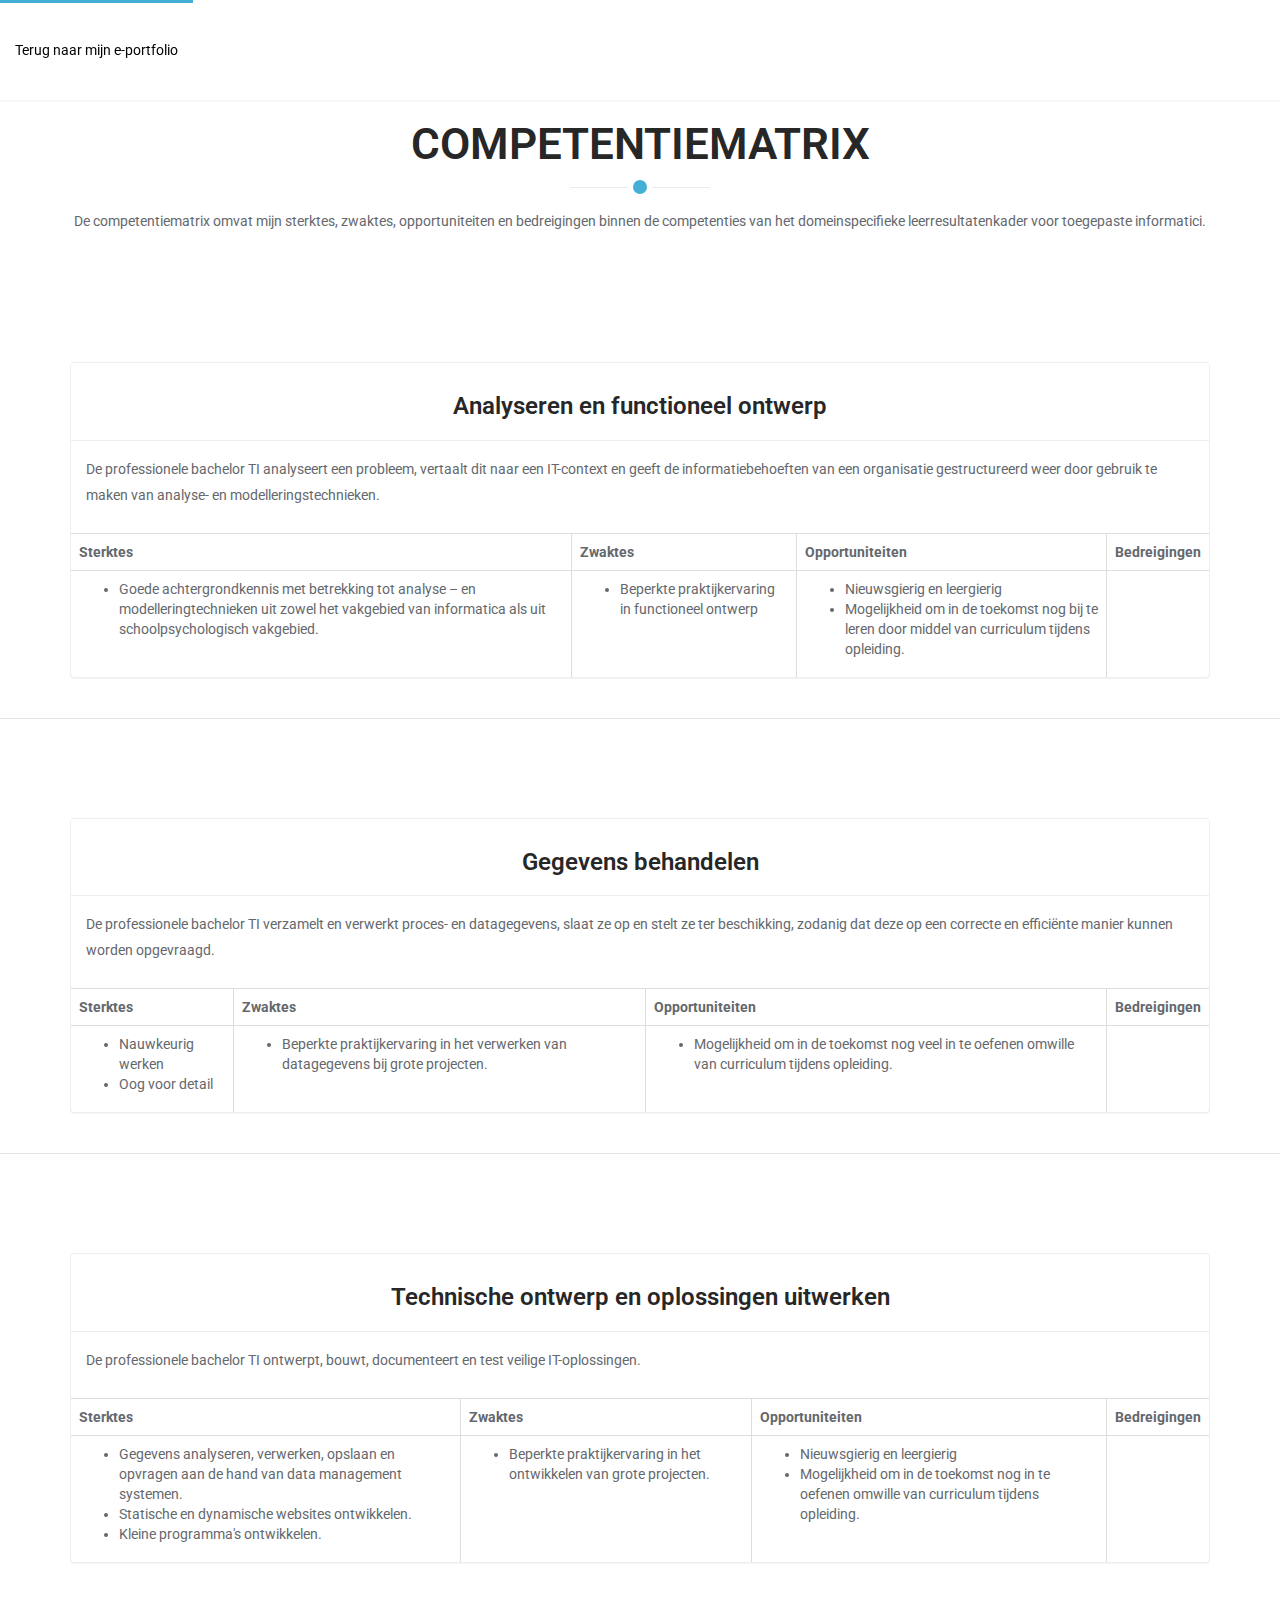
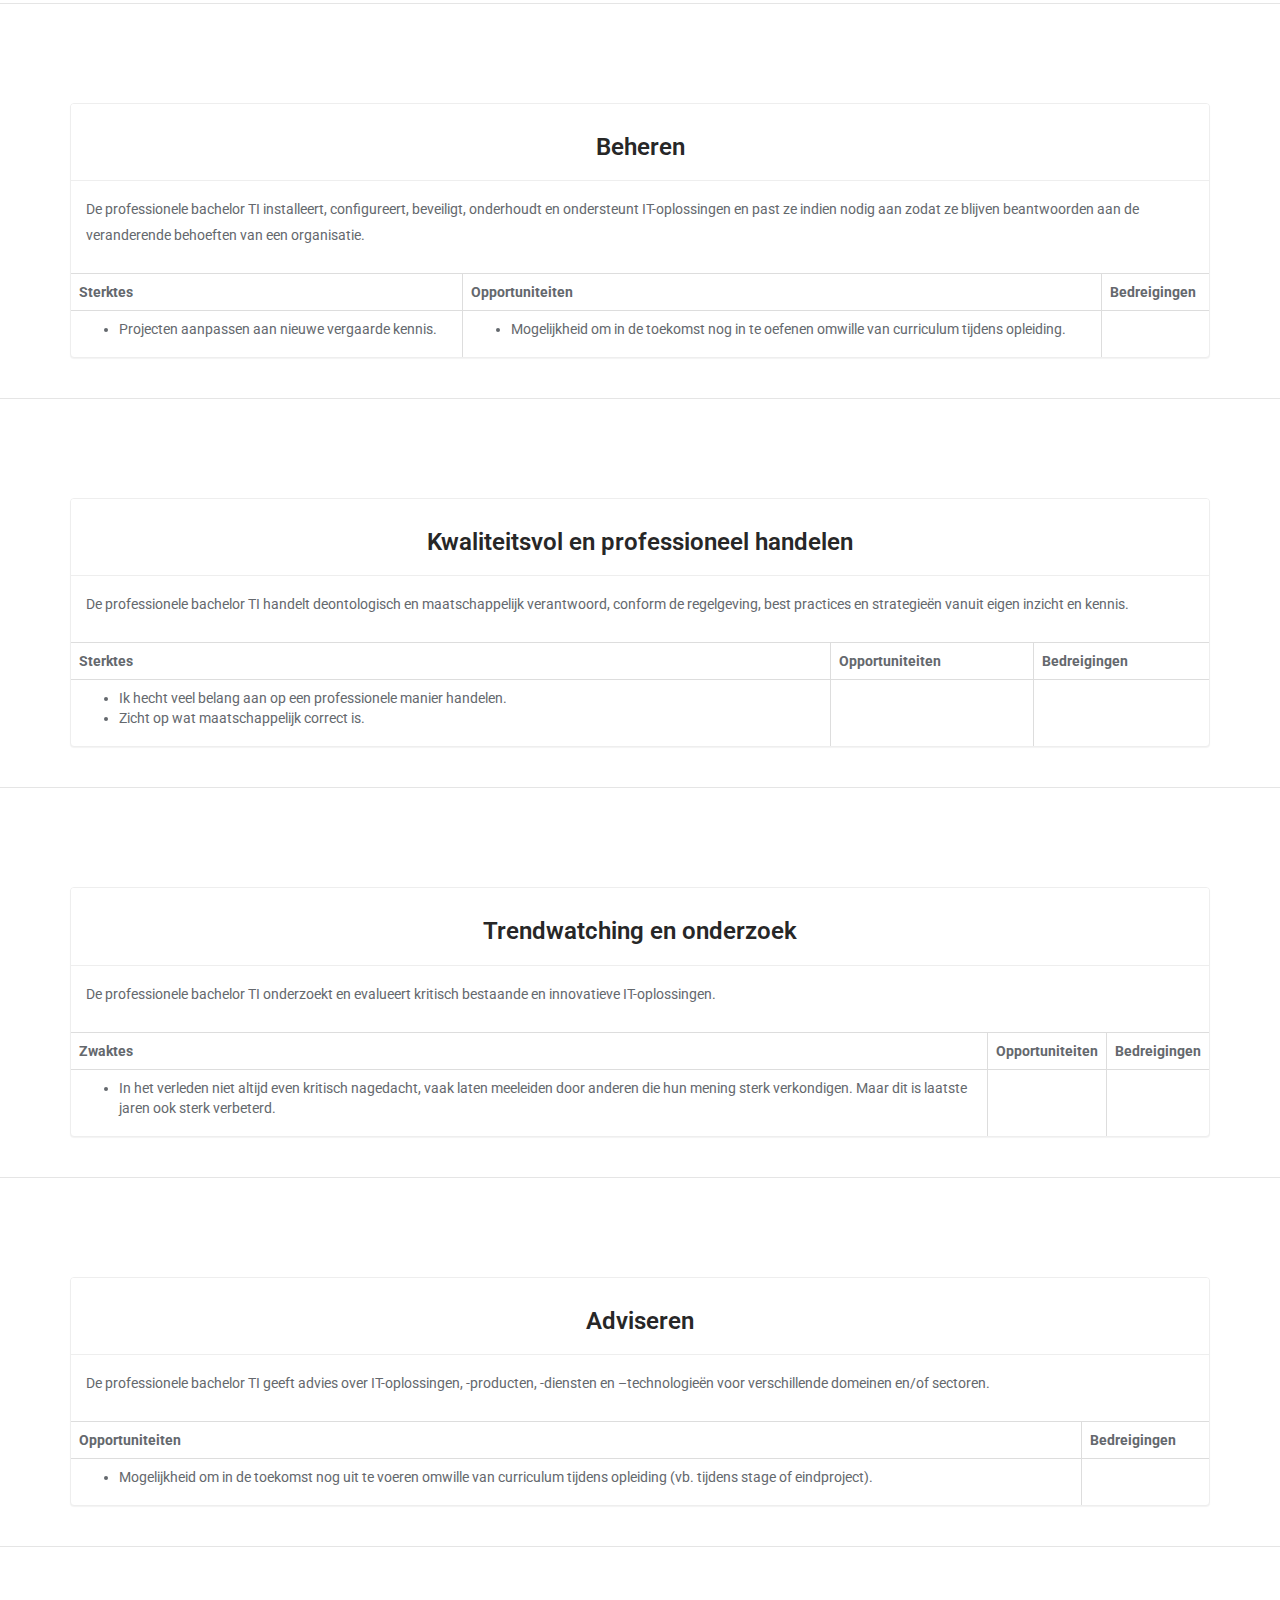
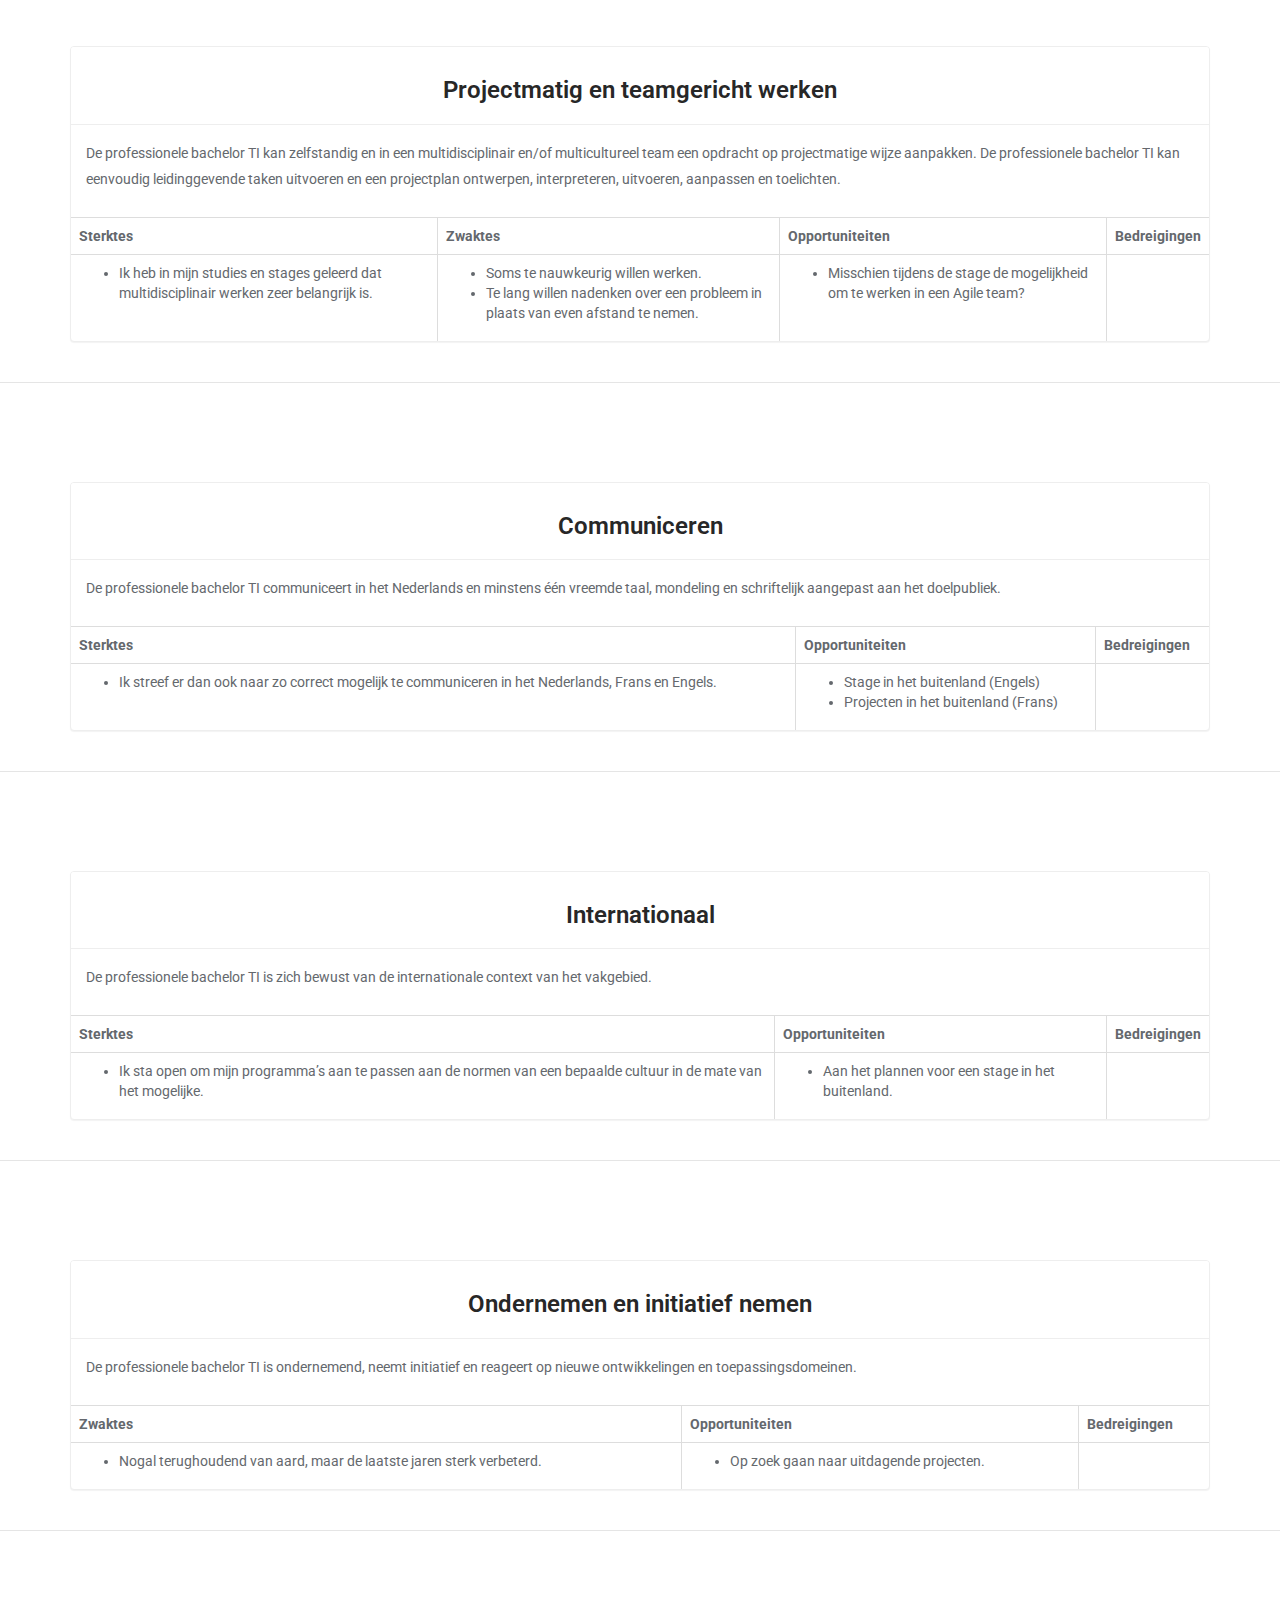
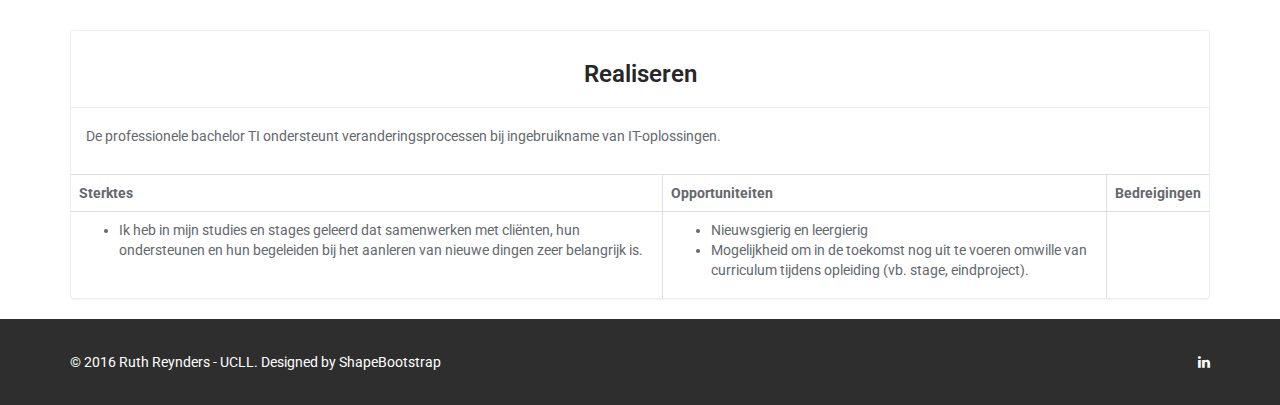
==== competentiematrix.html @ e5ae6322 "competentiematrix" ====
<!DOCTYPE html>
<html lang="en">

<head>
    <meta charset="utf-8">
    <meta name="viewport" content="width=device-width, initial-scale=1.0">
    <meta name="description" content="">
    <meta name="author" content="">
    <title>Responsive Onepage HTML Template | Multi</title>
    <!-- core CSS -->
    <link href="css/bootstrap.min.css" rel="stylesheet">
    <link href="css/font-awesome.min.css" rel="stylesheet">
    <link href="css/animate.min.css" rel="stylesheet">
    <link href="css/owl.carousel.css" rel="stylesheet">
    <link href="css/owl.transitions.css" rel="stylesheet">
    <link href="css/prettyPhoto.css" rel="stylesheet">
    <link href="css/main.css" rel="stylesheet">
    <link href="css/responsive.css" rel="stylesheet">
    <!--[if lt IE 9]>
    <script src="js/html5shiv.js"></script>
    <script src="js/respond.min.js"></script>
    <![endif]-->
</head>
<!--/head-->

<body id="home" class="homepage">

    <header id="header">
        <nav id="main-menu" class="navbar navbar-default navbar-fixed-top" role="banner">

            <div class="collapse navbar-collapse navbar-left">
                <ul class="nav navbar-nav">
                    <li class="scroll active" id="terugLi"><a href="index.html" id="terug">Terug naar mijn e-portfolio</a></li>
                </ul>
            </div>
            <!--/.container-->
        </nav>
        <!--/nav-->
    </header>
    <!--/header-->

    <div class="section-header">
        <h2 class="section-title text-center wow fadeInDown">Competentiematrix</h2>
        <p class="text-center wow fadeInDown">De competentiematrix omvat mijn sterktes, zwaktes, opportuniteiten en bedreigingen binnen de competenties van het domeinspecifieke leerresultatenkader voor toegepaste informatici. </p>
    </div>

    <section id="analyseren">
        <br>
        <br>
        <br>
        <div class="container">

            <div class="panel panel-default">
                <!-- Default panel contents -->
                <div class="panel-heading">
                    <h3 class="text-center">Analyseren en functioneel ontwerp</h3></div>
                <div class="panel-body">
                    <p>De professionele bachelor TI analyseert een probleem, vertaalt dit naar een IT-context en geeft de informatiebehoeften van een organisatie gestructureerd weer door gebruik te maken van analyse- en modelleringstechnieken. </p>
                </div>

                <!-- Table -->
                <table class="table table-bordered">
                    <thead>
                        <tr>
                            <th>Sterktes</th>
                            <th>Zwaktes</th>
                            <th>Opportuniteiten</th>
                            <th>Bedreigingen</th>
                        </tr>
                    </thead>
                    <tbody>
                        <tr>
                            <td>
                                <ul>
                                    <li>Goede achtergrondkennis met betrekking tot analyse – en modelleringtechnieken uit zowel het vakgebied van informatica als uit schoolpsychologisch vakgebied.</li>
                                </ul>
                            </td>
                            <td>
                                <ul>
                                    <li>Beperkte praktijkervaring in functioneel ontwerp</li>
                                </ul>
                            </td>
                            <td>
                                <ul>
                                    <li>Nieuwsgierig en leergierig</li>
                                    <li>Mogelijkheid om in de toekomst nog bij te leren door middel van curriculum tijdens opleiding.</li>
                                </ul>
                            </td>
                            <td></td>
                        </tr>
                    </tbody>
                </table>
            </div>
        </div>

    </section>

    <hr>

    <section id="gegevens">
        <br>
        <br>
        <br>
        <div class="container">

            <div class="panel panel-default">
                <!-- Default panel contents -->
                <div class="panel-heading">
                    <h3 class="text-center">Gegevens behandelen</h3></div>
                <div class="panel-body">
                    <p>De professionele bachelor TI verzamelt en verwerkt proces- en datagegevens, slaat ze op en stelt ze ter beschikking, zodanig dat deze op een correcte en efficiënte manier kunnen worden opgevraagd.</p>
                </div>

                <!-- Table -->
                <table class="table table-bordered">
                    <thead>
                        <tr>
                            <th>Sterktes</th>
                            <th>Zwaktes</th>
                            <th>Opportuniteiten</th>
                            <th>Bedreigingen</th>
                        </tr>
                    </thead>
                    <tbody>
                        <tr>
                            <td>
                                <ul>
                                    <li>Nauwkeurig werken</li>
                                    <li>Oog voor detail</li>
                                </ul>
                            </td>
                            <td>
                                <ul>
                                    <li>Beperkte praktijkervaring in het verwerken van datagegevens bij grote projecten.</li>
                                </ul>
                            </td>
                            <td>
                                <ul>
                                    <li>Mogelijkheid om in de toekomst nog veel in te oefenen omwille van curriculum tijdens opleiding.</li>
                                </ul>
                            </td>
                            <td></td>
                        </tr>
                    </tbody>
                </table>
            </div>
        </div>

    </section>

    <hr>

    <section id="technisch">
        <br>
        <br>
        <br>
        <div class="container">

            <div class="panel panel-default">
                <!-- Default panel contents -->
                <div class="panel-heading">
                    <h3 class="text-center">Technische ontwerp en oplossingen uitwerken</h3></div>
                <div class="panel-body">
                    <p>De professionele bachelor TI ontwerpt, bouwt, documenteert en test veilige IT-oplossingen. </p>
                </div>

                <!-- Table -->
                <table class="table table-bordered">
                    <thead>
                        <tr>
                            <th>Sterktes</th>
                            <th>Zwaktes</th>
                            <th>Opportuniteiten</th>
                            <th>Bedreigingen</th>
                        </tr>
                    </thead>
                    <tbody>
                        <tr>
                            <td>
                                <ul>
                                    <li>Gegevens analyseren, verwerken, opslaan en opvragen aan de hand van data management systemen.</li>
                                    <li>Statische en dynamische websites ontwikkelen.</li>
                                    <li>Kleine programma's ontwikkelen.</li>
                                </ul>
                            </td>
                            <td>
                                <ul>
                                    <li>Beperkte praktijkervaring in het ontwikkelen van grote projecten.</li>
                                </ul>
                            </td>
                            <td>
                                <ul>
                                    <li>Nieuwsgierig en leergierig</li>
                                    <li>Mogelijkheid om in de toekomst nog in te oefenen omwille van curriculum tijdens opleiding.</li>
                                </ul>
                            </td>
                            <td></td>
                        </tr>
                    </tbody>
                </table>
            </div>
        </div>

    </section>

    <hr>

    <section id="beheren">
        <br>
        <br>
        <br>
        <div class="container">

            <div class="panel panel-default">
                <!-- Default panel contents -->
                <div class="panel-heading">
                    <h3 class="text-center">Beheren</h3></div>
                <div class="panel-body">
                    <p>De professionele bachelor TI installeert, configureert, beveiligt, onderhoudt en ondersteunt IT-oplossingen en past ze indien nodig aan zodat ze blijven beantwoorden aan de veranderende behoeften van een organisatie. </p>
                </div>

                <!-- Table -->
                <table class="table table-bordered">
                    <thead>
                        <tr>
                            <th>Sterktes</th>
                            <th>Opportuniteiten</th>
                            <th>Bedreigingen</th>
                        </tr>
                    </thead>
                    <tbody>
                        <tr>
                            <td>
                                <ul>
                                    <li>Projecten aanpassen aan nieuwe vergaarde kennis.</li>
                                </ul>
                            </td>
                            <td>
                                <ul>
                                    <li>Mogelijkheid om in de toekomst nog in te oefenen omwille van curriculum tijdens opleiding.</li>
                                </ul>
                            </td>
                            <td></td>
                        </tr>
                    </tbody>
                </table>
            </div>
        </div>

    </section>

    <hr>

    <section id="kwaliteitsvol">
        <br>
        <br>
        <br>
        <div class="container">

            <div class="panel panel-default">
                <!-- Default panel contents -->
                <div class="panel-heading">
                    <h3 class="text-center">Kwaliteitsvol en professioneel handelen</h3></div>
                <div class="panel-body">
                    <p>De professionele bachelor TI handelt deontologisch en maatschappelijk verantwoord, conform de regelgeving, best practices en strategieën vanuit eigen inzicht en kennis.</p>
                </div>

                <!-- Table -->
                <table class="table table-bordered">
                    <thead>
                        <tr>
                            <th>Sterktes</th>
                            <th>Opportuniteiten</th>
                            <th>Bedreigingen</th>
                        </tr>
                    </thead>
                    <tbody>
                        <tr>
                            <td>
                                <ul>
                                    <li>Ik hecht veel belang aan op een professionele manier handelen.</li>
                                    <li>Zicht op wat maatschappelijk correct is.</li>
                                </ul>
                            </td>
                            <td></td>
                            <td></td>
                        </tr>
                    </tbody>
                </table>
            </div>
        </div>

    </section>

    <hr>

    <section id="trendwatching">
        <br>
        <br>
        <br>
        <div class="container">

            <div class="panel panel-default">
                <!-- Default panel contents -->
                <div class="panel-heading">
                    <h3 class="text-center">Trendwatching en onderzoek</h3></div>
                <div class="panel-body">
                    <p>De professionele bachelor TI onderzoekt en evalueert kritisch bestaande en innovatieve IT-oplossingen. </p>
                </div>

                <!-- Table -->
                <table class="table table-bordered">
                    <thead>
                        <tr>
                            <th>Zwaktes</th>
                            <th>Opportuniteiten</th>
                            <th>Bedreigingen</th>
                        </tr>
                    </thead>
                    <tbody>
                        <tr>
                            <td>
                                <ul>
                                    <li>In het verleden niet altijd even kritisch nagedacht, vaak laten meeleiden door anderen die hun mening sterk verkondigen. Maar dit is laatste jaren ook sterk verbeterd.</li>
                                </ul>
                            </td>
                            <td></td>
                            <td></td>
                        </tr>
                    </tbody>
                </table>
            </div>
        </div>

    </section>

    <hr>

    <section id="adviseren">
        <br>
        <br>
        <br>
        <div class="container">

            <div class="panel panel-default">
                <!-- Default panel contents -->
                <div class="panel-heading">
                    <h3 class="text-center">Adviseren</h3></div>
                <div class="panel-body">
                    <p>De professionele bachelor TI geeft advies over IT-oplossingen, -producten, -diensten en –technologieën voor verschillende domeinen en/of sectoren. </p>
                </div>

                <!-- Table -->
                <table class="table table-bordered">
                    <thead>
                        <tr>
                            <th>Opportuniteiten</th>
                            <th>Bedreigingen</th>
                        </tr>
                    </thead>
                    <tbody>
                        <tr>
                            <td>
                                <ul>
                                    <li>Mogelijkheid om in de toekomst nog uit te voeren omwille van curriculum tijdens opleiding (vb. tijdens stage of eindproject).</li>
                                </ul>
                            </td>
                            <td></td>
                        </tr>
                    </tbody>
                </table>
            </div>
        </div>

    </section>

    <hr>

    <section id="projectmatig">
        <br>
        <br>
        <br>
        <div class="container">

            <div class="panel panel-default">
                <!-- Default panel contents -->
                <div class="panel-heading">
                    <h3 class="text-center">Projectmatig en teamgericht werken</h3></div>
                <div class="panel-body">
                    <p>De professionele bachelor TI kan zelfstandig en in een multidisciplinair en/of multicultureel team een opdracht op projectmatige wijze aanpakken. De professionele bachelor TI kan eenvoudig leidinggevende taken uitvoeren en een projectplan ontwerpen, interpreteren, uitvoeren, aanpassen en toelichten. </p>
                </div>

                <!-- Table -->
                <table class="table table-bordered">
                    <thead>
                        <tr>
                            <th>Sterktes</th>
                            <th>Zwaktes</th>
                            <th>Opportuniteiten</th>
                            <th>Bedreigingen</th>
                        </tr>
                    </thead>
                    <tbody>
                        <tr>
                            <td>
                                <ul>
                                    <li>Ik heb in mijn studies en stages geleerd dat multidisciplinair werken zeer belangrijk is.</li>
                                </ul>
                            </td>
                            <td>
                                <ul>
                                    <li>Soms te nauwkeurig willen werken.</li>
                                    <li>Te lang willen nadenken over een probleem in plaats van even afstand te nemen.</li>
                                </ul>
                            </td>
                            <td>
                                <ul>
                                    <li>Misschien tijdens de stage de mogelijkheid om te werken in een Agile team?</li>
                                </ul>
                            </td>
                            <td></td>
                        </tr>
                    </tbody>
                </table>
            </div>
        </div>

    </section>

    <hr>

    <section id="communiceren">
        <br>
        <br>
        <br>
        <div class="container">

            <div class="panel panel-default">
                <!-- Default panel contents -->
                <div class="panel-heading">
                    <h3 class="text-center">Communiceren</h3></div>
                <div class="panel-body">
                    <p>De professionele bachelor TI communiceert in het Nederlands en minstens één vreemde taal, mondeling en schriftelijk aangepast aan het doelpubliek.</p>
                </div>

                <!-- Table -->
                <table class="table table-bordered">
                    <thead>
                        <tr>
                            <th>Sterktes</th>
                            <th>Opportuniteiten</th>
                            <th>Bedreigingen</th>
                        </tr>
                    </thead>
                    <tbody>
                        <tr>
                            <td>
                                <ul>
                                    <li>Ik streef er dan ook naar zo correct mogelijk te communiceren in het Nederlands, Frans en Engels.</li>
                                </ul>
                            </td>
                            <td>
                                <ul>
                                    <li>Stage in het buitenland (Engels)</li>
                                    <li>Projecten in het buitenland (Frans)</li>
                                </ul>
                            </td>
                            <td></td>
                        </tr>
                    </tbody>
                </table>
            </div>
        </div>

    </section>

    <hr>

    <section id="internationaal">
        <br>
        <br>
        <br>
        <div class="container">

            <div class="panel panel-default">
                <!-- Default panel contents -->
                <div class="panel-heading">
                    <h3 class="text-center">Internationaal</h3></div>
                <div class="panel-body">
                    <p>De professionele bachelor TI is zich bewust van de internationale context van het vakgebied. </p>
                </div>

                <!-- Table -->
                <table class="table table-bordered">
                    <thead>
                        <tr>
                            <th>Sterktes</th>
                            <th>Opportuniteiten</th>
                            <th>Bedreigingen</th>
                        </tr>
                    </thead>
                    <tbody>
                        <tr>
                            <td>
                                <ul>
                                    <li>Ik sta open om mijn programma’s aan te passen aan de normen van een bepaalde cultuur in de mate van het mogelijke.</li>
                                </ul>
                            </td>
                            <td>
                                <ul>
                                    <li>Aan het plannen voor een stage in het buitenland.</li>
                                </ul>
                            </td>
                            <td></td>
                        </tr>
                    </tbody>
                </table>
            </div>
        </div>

    </section>

    <hr>

    <section id="ondernemen">
        <br>
        <br>
        <br>
        <div class="container">

            <div class="panel panel-default">
                <!-- Default panel contents -->
                <div class="panel-heading">
                    <h3 class="text-center">Ondernemen en initiatief nemen</h3></div>
                <div class="panel-body">
                    <p>De professionele bachelor TI is ondernemend, neemt initiatief en reageert op nieuwe ontwikkelingen en toepassingsdomeinen. </p>
                </div>

                <!-- Table -->
                <table class="table table-bordered">
                    <thead>
                        <tr>
                            <th>Zwaktes</th>
                            <th>Opportuniteiten</th>
                            <th>Bedreigingen</th>
                        </tr>
                    </thead>
                    <tbody>
                        <tr>
                            <td>
                                <ul>
                                    <li>Nogal terughoudend van aard, maar de laatste jaren sterk verbeterd.</li>
                                </ul>
                            </td>
                            <td>
                                <ul>
                                    <li>Op zoek gaan naar uitdagende projecten.</li>
                                </ul>
                            </td>
                            <td></td>
                        </tr>
                    </tbody>
                </table>
            </div>
        </div>

    </section>

    <hr>

    <section id="realiseren">
        <br>
        <br>
        <br>
        <div class="container">

            <div class="panel panel-default">
                <!-- Default panel contents -->
                <div class="panel-heading">
                    <h3 class="text-center">Realiseren</h3></div>
                <div class="panel-body">
                    <p>De professionele bachelor TI ondersteunt veranderingsprocessen bij ingebruikname van IT-oplossingen. </p>
                </div>

                <!-- Table -->
                <table class="table table-bordered">
                    <thead>
                        <tr>
                            <th>Sterktes</th>
                            <th>Opportuniteiten</th>
                            <th>Bedreigingen</th>
                        </tr>
                    </thead>
                    <tbody>
                        <tr>
                            <td>
                                <ul>
                                    <li>Ik heb in mijn studies en stages geleerd dat samenwerken met cliënten, hun ondersteunen en hun begeleiden bij het aanleren van nieuwe dingen zeer belangrijk is.</li>
                                </ul>
                            </td>
                            <td>
                                <ul>
                                    <li>Nieuwsgierig en leergierig</li>
                                    <li>Mogelijkheid om in de toekomst nog uit te voeren omwille van curriculum tijdens opleiding (vb. stage, eindproject).</li>
                                </ul>
                            </td>
                            <td></td>
                        </tr>
                    </tbody>
                </table>
            </div>
        </div>

    </section>


    <footer id="footer">
        <div class="container">
            <div class="row">
                <div class="col-sm-6">
                    &copy; 2016 Ruth Reynders - UCLL. Designed by <a target="_blank" href="http://shapebootstrap.net/" title="Free Twitter Bootstrap WordPress Themes and HTML templates">ShapeBootstrap</a>
                </div>
                <div class="col-sm-6">
                    <ul class="social-icons">
                        <li><a href="https://be.linkedin.com/in/ruth-reynders-1a1789115"><i class="fa fa-linkedin"></i></a></li>
                    </ul>
                </div>
            </div>
        </div>
    </footer>
    <!--/#footer-->

    <script src="js/jquery.js"></script>
    <script src="js/bootstrap.min.js"></script>
    <script src="http://maps.google.com/maps/api/js?sensor=true"></script>
    <script src="js/owl.carousel.min.js"></script>
    <script src="js/mousescroll.js"></script>
    <script src="js/smoothscroll.js"></script>
    <script src="js/jquery.prettyPhoto.js"></script>
    <script src="js/jquery.isotope.min.js"></script>
    <script src="js/jquery.inview.min.js"></script>
    <script src="js/wow.min.js"></script>
    <script src="js/main.js"></script>
</body>

</html>
---- css/prettyPhoto.css ----
div.pp_default .pp_top,div.pp_default .pp_top .pp_middle,div.pp_default .pp_top .pp_left,div.pp_default .pp_top .pp_right,div.pp_default .pp_bottom,div.pp_default .pp_bottom .pp_left,div.pp_default .pp_bottom .pp_middle,div.pp_default .pp_bottom .pp_right{height:13px}
div.pp_default .pp_top .pp_left{background:url(../images/prettyPhoto/default/sprite.png) -78px -93px no-repeat}
div.pp_default .pp_top .pp_middle{background:url(../images/prettyPhoto/default/sprite_x.png) top left repeat-x}
div.pp_default .pp_top .pp_right{background:url(../images/prettyPhoto/default/sprite.png) -112px -93px no-repeat}
div.pp_default .pp_content .ppt{color:#f8f8f8}
div.pp_default .pp_content_container .pp_left{background:url(../images/prettyPhoto/default/sprite_y.png) -7px 0 repeat-y;padding-left:13px}
div.pp_default .pp_content_container .pp_right{background:url(../images/prettyPhoto/default/sprite_y.png) top right repeat-y;padding-right:13px}
div.pp_default .pp_next:hover{background:url(../images/prettyPhoto/default/sprite_next.png) center right no-repeat;cursor:pointer}
div.pp_default .pp_previous:hover{background:url(../images/prettyPhoto/default/sprite_prev.png) center left no-repeat;cursor:pointer}
div.pp_default .pp_expand{background:url(../images/prettyPhoto/default/sprite.png) 0 -29px no-repeat;cursor:pointer;width:28px;height:28px}
div.pp_default .pp_expand:hover{background:url(../images/prettyPhoto/default/sprite.png) 0 -56px no-repeat;cursor:pointer}
div.pp_default .pp_contract{background:url(../images/prettyPhoto/default/sprite.png) 0 -84px no-repeat;cursor:pointer;width:28px;height:28px}
div.pp_default .pp_contract:hover{background:url(../images/prettyPhoto/default/sprite.png) 0 -113px no-repeat;cursor:pointer}
div.pp_default .pp_close{width:30px;height:30px;background:url(../images/prettyPhoto/default/sprite.png) 2px 1px no-repeat;cursor:pointer}
div.pp_default .pp_gallery ul li a{background:url(../images/prettyPhoto/default/default_thumb.png) center center #f8f8f8;border:1px solid #aaa}
div.pp_default .pp_social{margin-top:7px}
div.pp_default .pp_gallery a.pp_arrow_previous,div.pp_default .pp_gallery a.pp_arrow_next{position:static;left:auto}
div.pp_default .pp_nav .pp_play,div.pp_default .pp_nav .pp_pause{background:url(../images/prettyPhoto/default/sprite.png) -51px 1px no-repeat;height:30px;width:30px}
div.pp_default .pp_nav .pp_pause{background-position:-51px -29px}
div.pp_default a.pp_arrow_previous,div.pp_default a.pp_arrow_next{background:url(../images/prettyPhoto/default/sprite.png) -31px -3px no-repeat;height:20px;width:20px;margin:4px 0 0}
div.pp_default a.pp_arrow_next{left:52px;background-position:-82px -3px}
div.pp_default .pp_content_container .pp_details{margin-top:5px}
div.pp_default .pp_nav{clear:none;height:30px;width:110px;position:relative}
div.pp_default .pp_nav .currentTextHolder{font-family:Georgia;font-style:italic;color:#999;font-size:11px;left:75px;line-height:25px;position:absolute;top:2px;margin:0;padding:0 0 0 10px}
div.pp_default .pp_close:hover,div.pp_default .pp_nav .pp_play:hover,div.pp_default .pp_nav .pp_pause:hover,div.pp_default .pp_arrow_next:hover,div.pp_default .pp_arrow_previous:hover{opacity:0.7}
div.pp_default .pp_description{font-size:11px;font-weight:700;line-height:14px;margin:5px 50px 5px 0}
div.pp_default .pp_bottom .pp_left{background:url(../images/prettyPhoto/default/sprite.png) -78px -127px no-repeat}
div.pp_default .pp_bottom .pp_middle{background:url(../images/prettyPhoto/default/sprite_x.png) bottom left repeat-x}
div.pp_default .pp_bottom .pp_right{background:url(../images/prettyPhoto/default/sprite.png) -112px -127px no-repeat}
div.pp_default .pp_loaderIcon{background:url(../images/prettyPhoto/default/loader.gif) center center no-repeat}
div.light_rounded .pp_top .pp_left{background:url(../images/prettyPhoto/light_rounded/sprite.png) -88px -53px no-repeat}
div.light_rounded .pp_top .pp_right{background:url(../images/prettyPhoto/light_rounded/sprite.png) -110px -53px no-repeat}
div.light_rounded .pp_next:hover{background:url(../images/prettyPhoto/light_rounded/btnNext.png) center right no-repeat;cursor:pointer}
div.light_rounded .pp_previous:hover{background:url(../images/prettyPhoto/light_rounded/btnPrevious.png) center left no-repeat;cursor:pointer}
div.light_rounded .pp_expand{background:url(../images/prettyPhoto/light_rounded/sprite.png) -31px -26px no-repeat;cursor:pointer}
div.light_rounded .pp_expand:hover{background:url(../images/prettyPhoto/light_rounded/sprite.png) -31px -47px no-repeat;cursor:pointer}
div.light_rounded .pp_contract{background:url(../images/prettyPhoto/light_rounded/sprite.png) 0 -26px no-repeat;cursor:pointer}
div.light_rounded .pp_contract:hover{background:url(../images/prettyPhoto/light_rounded/sprite.png) 0 -47px no-repeat;cursor:pointer}
div.light_rounded .pp_close{width:75px;height:22px;background:url(../images/prettyPhoto/light_rounded/sprite.png) -1px -1px no-repeat;cursor:pointer}
div.light_rounded .pp_nav .pp_play{background:url(../images/prettyPhoto/light_rounded/sprite.png) -1px -100px no-repeat;height:15px;width:14px}
div.light_rounded .pp_nav .pp_pause{background:url(../images/prettyPhoto/light_rounded/sprite.png) -24px -100px no-repeat;height:15px;width:14px}
div.light_rounded .pp_arrow_previous{background:url(../images/prettyPhoto/light_rounded/sprite.png) 0 -71px no-repeat}
div.light_rounded .pp_arrow_next{background:url(../images/prettyPhoto/light_rounded/sprite.png) -22px -71px no-repeat}
div.light_rounded .pp_bottom .pp_left{background:url(../images/prettyPhoto/light_rounded/sprite.png) -88px -80px no-repeat}
div.light_rounded .pp_bottom .pp_right{background:url(../images/prettyPhoto/light_rounded/sprite.png) -110px -80px no-repeat}
div.dark_rounded .pp_top .pp_left{background:url(../images/prettyPhoto/dark_rounded/sprite.png) -88px -53px no-repeat}
div.dark_rounded .pp_top .pp_right{background:url(../images/prettyPhoto/dark_rounded/sprite.png) -110px -53px no-repeat}
div.dark_rounded .pp_content_container .pp_left{background:url(../images/prettyPhoto/dark_rounded/contentPattern.png) top left repeat-y}
div.dark_rounded .pp_content_container .pp_right{background:url(../images/prettyPhoto/dark_rounded/contentPattern.png) top right repeat-y}
div.dark_rounded .pp_next:hover{background:url(../images/prettyPhoto/dark_rounded/btnNext.png) center right no-repeat;cursor:pointer}
div.dark_rounded .pp_previous:hover{background:url(../images/prettyPhoto/dark_rounded/btnPrevious.png) center left no-repeat;cursor:pointer}
div.dark_rounded .pp_expand{background:url(../images/prettyPhoto/dark_rounded/sprite.png) -31px -26px no-repeat;cursor:pointer}
div.dark_rounded .pp_expand:hover{background:url(../images/prettyPhoto/dark_rounded/sprite.png) -31px -47px no-repeat;cursor:pointer}
div.dark_rounded .pp_contract{background:url(../images/prettyPhoto/dark_rounded/sprite.png) 0 -26px no-repeat;cursor:pointer}
div.dark_rounded .pp_contract:hover{background:url(../images/prettyPhoto/dark_rounded/sprite.png) 0 -47px no-repeat;cursor:pointer}
div.dark_rounded .pp_close{width:75px;height:22px;background:url(../images/prettyPhoto/dark_rounded/sprite.png) -1px -1px no-repeat;cursor:pointer}
div.dark_rounded .pp_description{margin-right:85px;color:#fff}
div.dark_rounded .pp_nav .pp_play{background:url(../images/prettyPhoto/dark_rounded/sprite.png) -1px -100px no-repeat;height:15px;width:14px}
div.dark_rounded .pp_nav .pp_pause{background:url(../images/prettyPhoto/dark_rounded/sprite.png) -24px -100px no-repeat;height:15px;width:14px}
div.dark_rounded .pp_arrow_previous{background:url(../images/prettyPhoto/dark_rounded/sprite.png) 0 -71px no-repeat}
div.dark_rounded .pp_arrow_next{background:url(../images/prettyPhoto/dark_rounded/sprite.png) -22px -71px no-repeat}
div.dark_rounded .pp_bottom .pp_left{background:url(../images/prettyPhoto/dark_rounded/sprite.png) -88px -80px no-repeat}
div.dark_rounded .pp_bottom .pp_right{background:url(../images/prettyPhoto/dark_rounded/sprite.png) -110px -80px no-repeat}
div.dark_rounded .pp_loaderIcon{background:url(../images/prettyPhoto/dark_rounded/loader.gif) center center no-repeat}
div.dark_square .pp_left,div.dark_square .pp_middle,div.dark_square .pp_right,div.dark_square .pp_content{background:#000}
div.dark_square .pp_description{color:#fff;margin:0 85px 0 0}
div.dark_square .pp_loaderIcon{background:url(../images/prettyPhoto/dark_square/loader.gif) center center no-repeat}
div.dark_square .pp_expand{background:url(../images/prettyPhoto/dark_square/sprite.png) -31px -26px no-repeat;cursor:pointer}
div.dark_square .pp_expand:hover{background:url(../images/prettyPhoto/dark_square/sprite.png) -31px -47px no-repeat;cursor:pointer}
div.dark_square .pp_contract{background:url(../images/prettyPhoto/dark_square/sprite.png) 0 -26px no-repeat;cursor:pointer}
div.dark_square .pp_contract:hover{background:url(../images/prettyPhoto/dark_square/sprite.png) 0 -47px no-repeat;cursor:pointer}
div.dark_square .pp_close{width:75px;height:22px;background:url(../images/prettyPhoto/dark_square/sprite.png) -1px -1px no-repeat;cursor:pointer}
div.dark_square .pp_nav{clear:none}
div.dark_square .pp_nav .pp_play{background:url(../images/prettyPhoto/dark_square/sprite.png) -1px -100px no-repeat;height:15px;width:14px}
div.dark_square .pp_nav .pp_pause{background:url(../images/prettyPhoto/dark_square/sprite.png) -24px -100px no-repeat;height:15px;width:14px}
div.dark_square .pp_arrow_previous{background:url(../images/prettyPhoto/dark_square/sprite.png) 0 -71px no-repeat}
div.dark_square .pp_arrow_next{background:url(../images/prettyPhoto/dark_square/sprite.png) -22px -71px no-repeat}
div.dark_square .pp_next:hover{background:url(../images/prettyPhoto/dark_square/btnNext.png) center right no-repeat;cursor:pointer}
div.dark_square .pp_previous:hover{background:url(../images/prettyPhoto/dark_square/btnPrevious.png) center left no-repeat;cursor:pointer}
div.light_square .pp_expand{background:url(../images/prettyPhoto/light_square/sprite.png) -31px -26px no-repeat;cursor:pointer}
div.light_square .pp_expand:hover{background:url(../images/prettyPhoto/light_square/sprite.png) -31px -47px no-repeat;cursor:pointer}
div.light_square .pp_contract{background:url(../images/prettyPhoto/light_square/sprite.png) 0 -26px no-repeat;cursor:pointer}
div.light_square .pp_contract:hover{background:url(../images/prettyPhoto/light_square/sprite.png) 0 -47px no-repeat;cursor:pointer}
div.light_square .pp_close{width:75px;height:22px;background:url(../images/prettyPhoto/light_square/sprite.png) -1px -1px no-repeat;cursor:pointer}
div.light_square .pp_nav .pp_play{background:url(../images/prettyPhoto/light_square/sprite.png) -1px -100px no-repeat;height:15px;width:14px}
div.light_square .pp_nav .pp_pause{background:url(../images/prettyPhoto/light_square/sprite.png) -24px -100px no-repeat;height:15px;width:14px}
div.light_square .pp_arrow_previous{background:url(../images/prettyPhoto/light_square/sprite.png) 0 -71px no-repeat}
div.light_square .pp_arrow_next{background:url(../images/prettyPhoto/light_square/sprite.png) -22px -71px no-repeat}
div.light_square .pp_next:hover{background:url(../images/prettyPhoto/light_square/btnNext.png) center right no-repeat;cursor:pointer}
div.light_square .pp_previous:hover{background:url(../images/prettyPhoto/light_square/btnPrevious.png) center left no-repeat;cursor:pointer}
div.facebook .pp_top .pp_left{background:url(../images/prettyPhoto/facebook/sprite.png) -88px -53px no-repeat}
div.facebook .pp_top .pp_middle{background:url(../images/prettyPhoto/facebook/contentPatternTop.png) top left repeat-x}
div.facebook .pp_top .pp_right{background:url(../images/prettyPhoto/facebook/sprite.png) -110px -53px no-repeat}
div.facebook .pp_content_container .pp_left{background:url(../images/prettyPhoto/facebook/contentPatternLeft.png) top left repeat-y}
div.facebook .pp_content_container .pp_right{background:url(../images/prettyPhoto/facebook/contentPatternRight.png) top right repeat-y}
div.facebook .pp_expand{background:url(../images/prettyPhoto/facebook/sprite.png) -31px -26px no-repeat;cursor:pointer}
div.facebook .pp_expand:hover{background:url(../images/prettyPhoto/facebook/sprite.png) -31px -47px no-repeat;cursor:pointer}
div.facebook .pp_contract{background:url(../images/prettyPhoto/facebook/sprite.png) 0 -26px no-repeat;cursor:pointer}
div.facebook .pp_contract:hover{background:url(../images/prettyPhoto/facebook/sprite.png) 0 -47px no-repeat;cursor:pointer}
div.facebook .pp_close{width:22px;height:22px;background:url(../images/prettyPhoto/facebook/sprite.png) -1px -1px no-repeat;cursor:pointer}
div.facebook .pp_description{margin:0 37px 0 0}
div.facebook .pp_loaderIcon{background:url(../images/prettyPhoto/facebook/loader.gif) center center no-repeat}
div.facebook .pp_arrow_previous{background:url(../images/prettyPhoto/facebook/sprite.png) 0 -71px no-repeat;height:22px;margin-top:0;width:22px}
div.facebook .pp_arrow_previous.disabled{background-position:0 -96px;cursor:default}
div.facebook .pp_arrow_next{background:url(../images/prettyPhoto/facebook/sprite.png) -32px -71px no-repeat;height:22px;margin-top:0;width:22px}
div.facebook .pp_arrow_next.disabled{background-position:-32px -96px;cursor:default}
div.facebook .pp_nav{margin-top:0}
div.facebook .pp_nav p{font-size:15px;padding:0 3px 0 4px}
div.facebook .pp_nav .pp_play{background:url(../images/prettyPhoto/facebook/sprite.png) -1px -123px no-repeat;height:22px;width:22px}
div.facebook .pp_nav .pp_pause{background:url(../images/prettyPhoto/facebook/sprite.png) -32px -123px no-repeat;height:22px;width:22px}
div.facebook .pp_next:hover{background:url(../images/prettyPhoto/facebook/btnNext.png) center right no-repeat;cursor:pointer}
div.facebook .pp_previous:hover{background:url(../images/prettyPhoto/facebook/btnPrevious.png) center left no-repeat;cursor:pointer}
div.facebook .pp_bottom .pp_left{background:url(../images/prettyPhoto/facebook/sprite.png) -88px -80px no-repeat}
div.facebook .pp_bottom .pp_middle{background:url(../images/prettyPhoto/facebook/contentPatternBottom.png) top left repeat-x}
div.facebook .pp_bottom .pp_right{background:url(../images/prettyPhoto/facebook/sprite.png) -110px -80px no-repeat}
div.pp_pic_holder a:focus{outline:none}
div.pp_overlay{background:#000;display:none;left:0;position:absolute;top:0;width:100%;z-index:9500}
div.pp_pic_holder{display:none;position:absolute;width:100px;z-index:10000}
.pp_content{height:40px;min-width:40px}
* html .pp_content{width:40px}
.pp_content_container{position:relative;text-align:left;width:100%}
.pp_content_container .pp_left{padding-left:20px}
.pp_content_container .pp_right{padding-right:20px}
.pp_content_container .pp_details{float:left;margin:10px 0 2px}
.pp_description{display:none;margin:0}
.pp_social{float:left;margin:0}
.pp_social .facebook{float:left;margin-left:5px;width:55px;overflow:hidden}
.pp_social .twitter{float:left}
.pp_nav{clear:right;float:left;margin:3px 10px 0 0}
.pp_nav p{float:left;white-space:nowrap;margin:2px 4px}
.pp_nav .pp_play,.pp_nav .pp_pause{float:left;margin-right:4px;text-indent:-10000px}
a.pp_arrow_previous,a.pp_arrow_next{display:block;float:left;height:15px;margin-top:3px;overflow:hidden;text-indent:-10000px;width:14px}
.pp_hoverContainer{position:absolute;top:0;width:100%;z-index:2000}
.pp_gallery{display:none;left:50%;margin-top:-50px;position:absolute;z-index:10000}
.pp_gallery div{float:left;overflow:hidden;position:relative}
.pp_gallery ul{float:left;height:35px;position:relative;white-space:nowrap;margin:0 0 0 5px;padding:0}
.pp_gallery ul a{border:1px rgba(0,0,0,0.5) solid;display:block;float:left;height:33px;overflow:hidden}
.pp_gallery ul a img{border:0}
.pp_gallery li{display:block;float:left;margin:0 5px 0 0;padding:0}
.pp_gallery li.default a{background:url(../images/prettyPhoto/facebook/default_thumbnail.gif) 0 0 no-repeat;display:block;height:33px;width:50px}
.pp_gallery .pp_arrow_previous,.pp_gallery .pp_arrow_next{margin-top:7px!important}
a.pp_next{background:url(../images/prettyPhoto/light_rounded/btnNext.png) 10000px 10000px no-repeat;display:block;float:right;height:100%;text-indent:-10000px;width:49%}
a.pp_previous{background:url(../images/prettyPhoto/light_rounded/btnNext.png) 10000px 10000px no-repeat;display:block;float:left;height:100%;text-indent:-10000px;width:49%}
a.pp_expand,a.pp_contract{cursor:pointer;display:none;height:20px;position:absolute;right:30px;text-indent:-10000px;top:10px;width:20px;z-index:20000}
a.pp_close{position:absolute;right:0;top:0;display:block;line-height:22px;text-indent:-10000px}
.pp_loaderIcon{display:block;height:24px;left:50%;position:absolute;top:50%;width:24px;margin:-12px 0 0 -12px}
#pp_full_res{line-height:1!important}
#pp_full_res .pp_inline{text-align:left}
#pp_full_res .pp_inline p{margin:0 0 15px}
div.ppt{color:#fff;display:none;font-size:17px;z-index:9999;margin:0 0 5px 15px}
div.pp_default .pp_content,div.light_rounded .pp_content{background-color:#fff}
div.pp_default #pp_full_res .pp_inline,div.light_rounded .pp_content .ppt,div.light_rounded #pp_full_res .pp_inline,div.light_square .pp_content .ppt,div.light_square #pp_full_res .pp_inline,div.facebook .pp_content .ppt,div.facebook #pp_full_res .pp_inline{color:#000}
div.pp_default .pp_gallery ul li a:hover,div.pp_default .pp_gallery ul li.selected a,.pp_gallery ul a:hover,.pp_gallery li.selected a{border-color:#fff}
div.pp_default .pp_details,div.light_rounded .pp_details,div.dark_rounded .pp_details,div.dark_square .pp_details,div.light_square .pp_details,div.facebook .pp_details{position:relative}
div.light_rounded .pp_top .pp_middle,div.light_rounded .pp_content_container .pp_left,div.light_rounded .pp_content_container .pp_right,div.light_rounded .pp_bottom .pp_middle,div.light_square .pp_left,div.light_square .pp_middle,div.light_square .pp_right,div.light_square .pp_content,div.facebook .pp_content{background:#fff}
div.light_rounded .pp_description,div.light_square .pp_description{margin-right:85px}
div.light_rounded .pp_gallery a.pp_arrow_previous,div.light_rounded .pp_gallery a.pp_arrow_next,div.dark_rounded .pp_gallery a.pp_arrow_previous,div.dark_rounded .pp_gallery a.pp_arrow_next,div.dark_square .pp_gallery a.pp_arrow_previous,div.dark_square .pp_gallery a.pp_arrow_next,div.light_square .pp_gallery a.pp_arrow_previous,div.light_square .pp_gallery a.pp_arrow_next{margin-top:12px!important}
div.light_rounded .pp_arrow_previous.disabled,div.dark_rounded .pp_arrow_previous.disabled,div.dark_square .pp_arrow_previous.disabled,div.light_square .pp_arrow_previous.disabled{background-position:0 -87px;cursor:default}
div.light_rounded .pp_arrow_next.disabled,div.dark_rounded .pp_arrow_next.disabled,div.dark_square .pp_arrow_next.disabled,div.light_square .pp_arrow_next.disabled{background-position:-22px -87px;cursor:default}
div.light_rounded .pp_loaderIcon,div.light_square .pp_loaderIcon{background:url(../images/prettyPhoto/light_rounded/loader.gif) center center no-repeat}
div.dark_rounded .pp_top .pp_middle,div.dark_rounded .pp_content,div.dark_rounded .pp_bottom .pp_middle{background:url(../images/prettyPhoto/dark_rounded/contentPattern.png) top left repeat}
div.dark_rounded .currentTextHolder,div.dark_square .currentTextHolder{color:#c4c4c4}
div.dark_rounded #pp_full_res .pp_inline,div.dark_square #pp_full_res .pp_inline{color:#fff}
.pp_top,.pp_bottom{height:20px;position:relative}
* html .pp_top,* html .pp_bottom{padding:0 20px}
.pp_top .pp_left,.pp_bottom .pp_left{height:20px;left:0;position:absolute;width:20px}
.pp_top .pp_middle,.pp_bottom .pp_middle{height:20px;left:20px;position:absolute;right:20px}
* html .pp_top .pp_middle,* html .pp_bottom .pp_middle{left:0;position:static}
.pp_top .pp_right,.pp_bottom .pp_right{height:20px;left:auto;position:absolute;right:0;top:0;width:20px}
.pp_fade,.pp_gallery li.default a img{display:none}
---- css/main.css ----
@import url(http://fonts.googleapis.com/css?family=Roboto:400,300,100,700,100italic,300italic,400italic,700italic);

/*
Template Name: Multi
Version: 1.0
Author: ShapeBootstrap
Author URL: http://shapebootstrap.net
*/


/*************************
*******Typography******
**************************/

body {
    padding-top: 100px;
    background: #fff;
    font-family: 'Roboto', sans-serif;
    font-weight: 400;
    color: #64686d;
    line-height: 26px;
}

h1,
h2,
h3,
h4,
h5,
h6 {
    font-weight: 600;
    font-family: 'Roboto', sans-serif;
    color: #272727;
}

a {
    color: #45aed6;
    -webkit-transition: color 400ms, background-color 400ms;
    -moz-transition: color 400ms, background-color 400ms;
    -o-transition: color 400ms, background-color 400ms;
    transition: color 400ms, background-color 400ms;
}

a:hover,
a:focus {
    text-decoration: none;
    color: #2a95be;
}

hr {
    border-top: 1px solid #e5e5e5;
    border-bottom: 1px solid #fff;
}

.gradiant {
    background-image: -moz-linear-gradient(90deg, #2caab3 0%, #2c8cb3 100%);
    background-image: -webkit-linear-gradient(90deg, #2caab3 0%, #2c8cb3 100%);
    background-image: -ms-linear-gradient(90deg, #2caab3 0%, #2c8cb3 100%);
}

.gradiant-horizontal {
    background-image: -moz-linear-gradient(4deg, #2caab3 0%, #2c8cb3 100%);
    background-image: -webkit-linear-gradient(4deg, #2caab3 0%, #2c8cb3 100%);
    background-image: -ms-linear-gradient(4deg, #2caab3 0%, #2c8cb3 100%);
}

.section-header {
    margin-bottom: 50px;
    margin-top: 20px;
}

.section-header .section-title {
    font-size: 44px;
    color: #272727;
    text-transform: uppercase;
    position: relative;
    padding-bottom: 20px;
    margin: 0 0 20px;
}

.section-header .section-title:before {
    content: "";
    position: absolute;
    width: 140px;
    bottom: 0;
    left: 50%;
    margin-left: -70px;
    height: 1px;
    background: #ebebeb;
}

.section-header .section-title:after {
    content: "";
    position: absolute;
    width: 24px;
    height: 24px;
    bottom: -11px;
    left: 50%;
    margin-left: -12px;
    border: 5px solid #fff;
    border-radius: 20px;
    background: #45aed6;
}

.special-btn {
    color: #2caab3;
    background-color: white;
}

.btn.special-btn:hover,
.btn.special-btn:focus {
    background: #2caab3;
    color: white;
}

.btn {
    border-width: 0;
    border-bottom-width: 3px;
    border-radius: 3px;
}

.btn.btn-primary {
    background: #45aed6;
    border-color: #2a95be;
}

.btn.btn-primary:hover,
.btn.btn-primary:focus {
    background: #2a95be;
}

.column-title {
    margin-top: 0;
    padding-bottom: 15px;
    border-bottom: 1px solid #eee;
    margin-bottom: 15px;
    position: relative;
}

.column-title:after {
    content: " ";
    position: absolute;
    bottom: -1px;
    left: 0;
    width: 40%;
    border-bottom: 1px solid #45aed6;
}

ul.nostyle {
    list-style: none;
    padding: 0;
    margin-bottom: 20px;
}

ul.nostyle i {
    color: #45aed6;
}

.scaleIn {
    -webkit-animation-name: scaleIn;
    animation-name: scaleIn;
}

@-webkit-keyframes scaleIn {
    0% {
        opacity: 0;
        -webkit-transform: scale(0);
        transform: scale(0);
    }
    100% {
        opacity: 1;
        -webkit-transform: scale(1);
        transform: scale(1);
    }
}

@keyframes scaleIn {
    0% {
        opacity: 0;
        -webkit-transform: scale(0);
        -ms-transform: scale(0);
        transform: scale(0);
    }
    100% {
        opacity: 1;
        -webkit-transform: scale(1);
        -ms-transform: scale(1);
        transform: scale(1);
    }
}


/*************************
*******Header******
**************************/

.navbar.navbar-default {
    border: 0;
    border-radius: 0;
    margin-bottom: 0;
}

.navbar.navbar-default .navbar-toggle {
    margin-top: 32px;
}

.navbar.navbar-default .navbar-brand {
    height: auto;
    padding: 22px 15px 21px;
}

@media only screen and (min-width: 768px) {
    #main-menu.navbar-default {
        background: rgba(255, 255, 255, 0.9);
        -webkit-box-shadow: 0 0 3px 0 rgba(0, 0, 0, 0.1);
        box-shadow: 0 0 3px 0 rgba(0, 0, 0, 0.1);
    }
    #main-menu.navbar-default .navbar-nav > li > a {
        padding-top: 40px;
        padding-bottom: 40px;
    }
    #main-menu.navbar-default .navbar-nav > li.active > a,
    #main-menu.navbar-default .navbar-nav > li.open > a,
    #main-menu.navbar-default .navbar-nav > li:hover > a {
        background: transparent;
        padding-top: 37px;
        border-top: 3px solid #45aed6;
    }
    #main-menu.navbar-default .dropdown-menu {
        padding: 0 20px;
        min-width: 220px;
        background-color: rgba(26, 28, 40, 0.9);
        border: 0;
        border-radius: 0;
        box-shadow: none;
        -webkit-box-shadow: none;
        background-clip: inherit;
    }
    #main-menu.navbar-default .dropdown-menu > li {
        border-left: 3px solid transparent;
        margin-left: -20px;
        padding-left: 17px;
        -webit-transition: border-color 400ms;
        transition: border-color 400ms;
    }
    #main-menu.navbar-default .dropdown-menu > li > a {
        border-top: 1px solid #404455;
        padding: 15px 0;
        color: #eeeeee;
    }
    #main-menu.navbar-default .dropdown-menu > li:first-child > a {
        border-top: 0;
    }
    #main-menu.navbar-default .dropdown-menu > li.active,
    #main-menu.navbar-default .dropdown-menu > li.open,
    #main-menu.navbar-default .dropdown-menu > li:hover {
        border-left-color: #45aed6;
    }
    #main-menu.navbar-default .dropdown-menu > li.active > a,
    #main-menu.navbar-default .dropdown-menu > li.open > a,
    #main-menu.navbar-default .dropdown-menu > li:hover > a {
        color: #45aed6;
        background-color: transparent;
    }
}

#main-slider {
    overflow: hidden;
}

#main-slider .item {
    height: 558px;
    background-repeat: no-repeat;
    background-position: 50% 0;
    background-size: cover;
}

#main-slider .slider-inner {
    position: absolute;
    top: 0;
    left: 0;
    width: 100%;
    height: 100%;
    color: #fff;
}

#main-slider .slider-inner h2 {
    margin-top: 180px;
    font-size: 36px;
    line-height: 1;
    text-transform: uppercase;
    color: #fff;
}

#main-slider .slider-inner h2 > span {
    color: #45aed6;
}

#main-slider .slider-inner .btn {
    margin-top: 10px;
}

#main-slider .owl-prev,
#main-slider .owl-next {
    position: absolute;
    top: 50%;
    background-color: rgba(0, 0, 0, 0.2);
    color: #fff;
    font-size: 30px;
    display: inline-block;
    margin-top: -35px;
    height: 70px;
    width: 70px;
    line-height: 70px;
    text-align: center;
    border-radius: 100px;
    z-index: 5;
    -webkit-transition: background-color 400ms;
    transition: background-color 400ms;
}

#main-slider .owl-prev:hover,
#main-slider .owl-next:hover {
    background-color: #45aed6;
}

#main-slider .owl-prev {
    left: -35px;
    text-indent: 14px;
}

#main-slider .owl-next {
    right: -35px;
    text-indent: -14px;
}

#bar {
    width: 0%;
    max-width: 100%;
    height: 4px;
    background: #45aed6;
}

#progressBar {
    margin-top: -4px;
    position: relative;
    z-index: 999;
    width: 100%;
    background: rgba(0, 0, 0, 0.1);
}

#cta {
    padding: 50px 0;
    background-color: #eeeeee;
}

#cta h2 {
    margin-top: 0;
}

#cta .btn {
    margin-top: 40px;
}

#cta2 {
    background: #242a33 url(../images/cta2/cta2-bg.jpg) no-repeat 50% 50%;
    background-size: cover;
    color: #fff;
    padding-top: 70px;
}

#cta2 .btn {
    margin-top: 10px;
}

#cta2 h2 {
    color: #fff;
    font-size: 44px;
    line-height: 1;
}

#cta2 h2 > span {
    color: #45aed6;
}

#features {
    padding: 100px 0;
}

#features .media.service-box:first-child {
    margin-top: 80px;
}

#services {
    padding: 100px 0 75px;
    background: #f5f5f5;
}

.media.service-box {
    margin: 25px 0;
}

.media.service-box .pull-left {
    margin-right: 20px;
}

.media.service-box .pull-left > i {
    font-size: 24px;
    height: 64px;
    line-height: 64px;
    text-align: center;
    width: 64px;
    border-radius: 100%;
    color: #45aed6;
    box-shadow: inset 0 0 0 1px #d7d7d7;
    -webkit-box-shadow: inset 0 0 0 1px #d7d7d7;
    transition: background-color 400ms, background-color 400ms;
    position: relative;
}

.media.service-box .pull-left > i:after {
    content: "";
    position: absolute;
    width: 20px;
    height: 20px;
    top: 50%;
    margin-top: -10px;
    right: -10px;
    border: 4px solid #fff;
    border-radius: 20px;
    background: #45aed6;
}

.media.service-box:hover .pull-left > i {
    background-image: -moz-linear-gradient(90deg, #2caab3 0%, #2c8cb3 100%);
    background-image: -webkit-linear-gradient(90deg, #2caab3 0%, #2c8cb3 100%);
    background-image: -ms-linear-gradient(90deg, #2caab3 0%, #2c8cb3 100%);
    color: #fff;
    box-shadow: inset 0 0 0 5px rgba(255, 255, 255, 0.8);
    -webkit-box-shadow: inset 0 0 0 5px rgba(255, 255, 255, 0.8);
}

#portfolio {
    padding: 100px 0;
}

#portfolio .portfolio-filter {
    list-style: none;
    padding: 0;
    margin: 0 0 50px;
    display: inline-block;
}

#portfolio .portfolio-filter > li {
    float: left;
    display: block;
}

#portfolio .portfolio-filter > li a {
    display: block;
    padding: 7px 15px;
    background: #e5e5e5;
    color: #64686d;
    position: relative;
}

#portfolio .portfolio-filter > li a:hover,
#portfolio .portfolio-filter > li a.active {
    background: #45aed6;
    color: #fff;
    box-shadow: 0 -3px 0 0 #318daf inset;
    -webkit-box-shadow: 0 -3px 0 0 #318daf inset;
}

#portfolio .portfolio-filter > li a.active:after {
    content: " ";
    position: absolute;
    bottom: -17px;
    left: 50%;
    margin-left: -10px;
    border-width: 10px;
    border-style: solid;
    border-color: #318daf transparent transparent transparent;
}

#portfolio .portfolio-filter > li:first-child a {
    border-radius: 4px 0 0 4px;
}

#portfolio .portfolio-filter > li:last-child a {
    border-radius: 0 4px 4px 0;
}

#portfolio .portfolio-items {
    margin: -15px;
}

#portfolio .portfolio-item {
    width: 24.9%;
    float: left;
    padding: 15px;
    -webkit-box-sizing: border-box;
    -moz-box-sizing: border-box;
    -o-box-sizing: border-box;
    -ms-box-sizing: border-box;
    box-sizing: border-box;
}

#portfolio .portfolio-item .portfolio-item-inner {
    position: relative;
}

#portfolio .portfolio-item .portfolio-item-inner .portfolio-info {
    opacity: 0;
    transition: opacity 400ms;
    -webkit-transition: opacity 400ms;
    position: absolute;
    bottom: 0;
    left: 0;
    right: 0;
    padding: 10px;
    background: rgba(0, 0, 0, 0.5);
    color: #fff;
}

#portfolio .portfolio-item .portfolio-item-inner .portfolio-info h3 {
    font-size: 16px;
    line-height: 1;
    margin: 0;
    color: #fff;
}

#portfolio .portfolio-item .portfolio-item-inner .portfolio-info .preview {
    position: absolute;
    top: -18px;
    right: 12px;
    border-radius: 50%;
    background-image: -moz-linear-gradient(90deg, #2caab3 0%, #2c8cb3 100%);
    background-image: -webkit-linear-gradient(90deg, #2caab3 0%, #2c8cb3 100%);
    background-image: -ms-linear-gradient(90deg, #2caab3 0%, #2c8cb3 100%);
    width: 36px;
    height: 36px;
    line-height: 36px;
    text-align: center;
    color: #fff;
    box-shadow: 0 0 0 2px #fff;
    -webkit-box-shadow: 0 0 0 2px #fff;
}

#portfolio .portfolio-item:hover .portfolio-info {
    opacity: 1;
}


/* Start: Recommended Isotope styles */


/**** Isotope Filtering ****/

.isotope-item {
    z-index: 2;
}

.isotope-hidden.isotope-item {
    pointer-events: none;
    z-index: 1;
}


/**** Isotope CSS3 transitions ****/

.isotope,
.isotope .isotope-item {
    -webkit-transition-duration: 0.8s;
    -moz-transition-duration: 0.8s;
    -ms-transition-duration: 0.8s;
    -o-transition-duration: 0.8s;
    transition-duration: 0.8s;
}

.isotope {
    -webkit-transition-property: height, width;
    -moz-transition-property: height, width;
    -ms-transition-property: height, width;
    -o-transition-property: height, width;
    transition-property: height, width;
}

.isotope .isotope-item {
    -webkit-transition-property: -webkit-transform, opacity;
    -moz-transition-property: -moz-transform, opacity;
    -ms-transition-property: -ms-transform, opacity;
    -o-transition-property: -o-transform, opacity;
    transition-property: transform, opacity;
}


/**** disabling Isotope CSS3 transitions ****/

.isotope.no-transition,
.isotope.no-transition .isotope-item,
.isotope .isotope-item.no-transition {
    -webkit-transition-duration: 0s;
    -moz-transition-duration: 0s;
    -ms-transition-duration: 0s;
    -o-transition-duration: 0s;
    transition-duration: 0s;
}


/* End: Recommended Isotope styles */


/* disable CSS transitions for containers with infinite scrolling*/

.isotope.infinite-scrolling {
    -webkit-transition: none;
    -moz-transition: none;
    -ms-transition: none;
    -o-transition: none;
    transition: none;
}

#testimonial {
    background: #333333 url(../images/testimonial/bg.jpg) no-repeat 0 0;
    background-size: cover;
    padding: 100px 0;
    color: #fff;
}

#testimonial h4 {
    color: #fff;
    margin-bottom: 0;
}

#testimonial small {
    display: block;
    margin-bottom: 10px;
    color: rgba(255, 255, 255, 0.7);
}

#testimonial .btns {
    margin-top: 10px;
}

#about {
    padding: 100px 0;
}

#work-process {
    padding: 100px 0 50px;
    background: #20222e url(../images/work-process/bg.jpg) no-repeat 0 0;
    background-size: cover;
    color: #fff;
}

#work-process h2 {
    color: #fff;
}

#work-process h3 {
    color: #fff;
    margin-bottom: 0;
}

#work-process .icon-circle {
    display: inline-block;
    width: 80px;
    height: 80px;
    line-height: 80px;
    border: 2px solid #45aed6;
    border-radius: 100px;
    position: relative;
}

#work-process .icon-circle > span {
    border-style: solid;
    border-width: 2px;
    border-color: #45aed6;
    border-radius: 50%;
    background-color: #fff;
    position: absolute;
    width: 24px;
    height: 24px;
    line-height: 20px;
    top: -12px;
    color: #64686d;
}

#work-process h3 {
    margin-bottom: 50px;
}

#meet-team {
    padding: 100px 0;
    background: #f5f5f5;
}

#meet-team .team-member {
    padding: 13px;
    background: #eeeeee;
    border: 2px solid #eeeeee;
    transition: border-color 400ms;
    -webkit-transition: border-color 400ms;
}

#meet-team .team-member .team-img {
    margin: -15px -15px 0 -15px;
}

#meet-team .team-member .team-info {
    padding-bottom: 10px;
    border-bottom: 1px solid #dbdbdb;
    margin-bottom: 10px;
}

#meet-team .team-member:hover {
    border-color: #45aed6;
}

#meet-team .team-member:hover .social-icons > li > a {
    background: #45aed6;
}

#meet-team .social-icons {
    list-style: none;
    padding: 0;
    margin: 0;
}

#meet-team .social-icons > li {
    display: inline-block;
}

#meet-team .social-icons > li > a {
    display: block;
    width: 32px;
    height: 32px;
    line-height: 32px;
    text-align: center;
    color: #fff;
    background: #222534;
    border-radius: 3px;
}

.divider {
    margin-top: 50px;
    margin-bottom: 50px;
    background-image: -moz-linear-gradient(180deg, #ffffff 0%, #e3e3e3 49%, #ffffff 100%);
    background-image: -webkit-linear-gradient(180deg, #ffffff 0%, #e3e3e3 49%, #ffffff 100%);
    background-image: -ms-linear-gradient(180deg, #ffffff 0%, #e3e3e3 49%, #ffffff 100%);
    width: 95%;
    height: 1px;
}

.progress {
    -webkit-box-shadow: none;
    box-shadow: none;
    background: #eeeeee;
}

.progress .progress-bar.progress-bar-primary {
    background-image: -moz-linear-gradient(4deg, #2caab3 0%, #2c8cb3 100%);
    background-image: -webkit-linear-gradient(4deg, #2caab3 0%, #2c8cb3 100%);
    background-image: -ms-linear-gradient(4deg, #2caab3 0%, #2c8cb3 100%);
    -webkit-box-shadow: none;
    box-shadow: none;
}

.nav.main-tab {
    background: #eee;
    border-bottom: 3px solid #222534;
    border-radius: 3px 3px 0 0;
}

.nav.main-tab > li > a {
    color: #272727;
}

.nav.main-tab > li.active > a {
    background: #222534;
    color: #45aed6;
}

.nav.main-tab > li:first-child > a {
    border-radius: 3px 0 0 0;
}

.nav.main-tab > li:last-child > a {
    border-radius: 0 3px 0 0;
}

.tab-content {
    border: 1px solid #eee;
    border-top: 0;
    padding: 20px 20px 10px;
    border-radius: 0 0 3px 3px;
}

.panel-default {
    border-color: #eee;
}

.panel-default > .panel-heading {
    background-color: #fff;
    border-color: #eee;
}

.panel-default > .panel-heading .panel-title {
    font-size: 14px;
    font-weight: normal;
}

.panel-default > .panel-heading + .panel-collapse > .panel-body {
    border-top-color: #eee;
}

#animated-number {
    padding: 100px 0 70px;
    background: #132125 url(../images/animated-number/bg.jpg) no-repeat 0 0;
    background-size: cover;
    color: #fff;
}

#animated-number h1,
#animated-number h2,
#animated-number h3,
#animated-number h4 {
    color: #fff;
}

#animated-number strong {
    display: block;
    margin-bottom: 30px;
}

.animated-number {
    display: inline-block;
    width: 140px;
    height: 140px;
    font-size: 24px;
    line-height: 140px;
    border: 3px solid #fff;
    border-radius: 100px;
    margin-bottom: 20px;
}

#pricing {
    padding: 100px 0 70px;
}

#pricing ul.pricing {
    list-style: none;
    padding: 0;
    margin: 70px 0 30px;
    border: 1px solid #eee;
    border-radius: 5px 5px 4px 4px;
    padding: 15px;
    text-align: center;
}

#pricing ul.pricing li {
    display: block;
    padding: 10px;
}

#pricing ul.pricing li.plan-header {
    background: #eee;
    border-radius: 4px 4px 0 0;
    margin: -15px -15px 10px;
    padding: 15px 15px 30px;
    border: 0;
}

#pricing ul.pricing li.plan-header .price-duration {
    position: relative;
    margin-top: -63px;
    top: -10px;
    display: inline-block;
    width: 116px;
    height: 116px;
    background-image: -moz-linear-gradient(90deg, #2caab3 0%, #2c8cb3 100%);
    background-image: -webkit-linear-gradient(90deg, #2caab3 0%, #2c8cb3 100%);
    background-image: -ms-linear-gradient(90deg, #2caab3 0%, #2c8cb3 100%);
    color: #fff;
    border-radius: 100px;
    border: 5px solid #f6f6f6;
}

#pricing ul.pricing li.plan-header .price-duration > span {
    display: block;
    line-height: 1;
}

#pricing ul.pricing li.plan-header .price-duration > span.price {
    font-size: 24px;
    font-weight: 700;
    margin-top: 35px;
}

#pricing ul.pricing li.plan-header .price-duration > span.duration {
    margin-top: 5px;
}

#pricing ul.pricing li.plan-header .plan-name {
    margin-top: 10px;
    font-size: 24px;
    color: #272727;
    font-weight: bold;
    line-height: 1;
    text-transform: uppercase;
}

#pricing ul.pricing.featured {
    background: #222534;
    color: #fff;
    border: 0;
}

#pricing ul.pricing.featured li.plan-header {
    background-image: -moz-linear-gradient(90deg, #2caab3 0%, #2c8cb3 100%);
    background-image: -webkit-linear-gradient(90deg, #2caab3 0%, #2c8cb3 100%);
    background-image: -ms-linear-gradient(90deg, #2caab3 0%, #2c8cb3 100%);
}

#pricing ul.pricing.featured li.plan-header .plan-name {
    color: #fff;
}

#get-in-touch {
    padding: 100px 0 50px;
    background-image: -moz-linear-gradient(90deg, #2caab3 0%, #2c8cb3 100%);
    background-image: -webkit-linear-gradient(90deg, #2caab3 0%, #2c8cb3 100%);
    background-image: -ms-linear-gradient(90deg, #2caab3 0%, #2c8cb3 100%);
    color: #fff;
}

#get-in-touch h1,
#get-in-touch h2 {
    color: #fff;
}

#blog {
    padding: 100px 0;
}

#blog .blog-post {
    border: 1px solid #eee;
    padding: 15px;
}

#blog .blog-post .post-format {
    display: inline-block;
    width: 40px;
    height: 40px;
    line-height: 34px;
    text-align: center;
    color: #fff;
    background: #222534;
    border: 3px solid #fff;
    border-radius: 100px;
}

#blog .blog-post.blog-large .entry-thumbnail {
    margin: -15px -15px 15px;
    position: relative;
}

#blog .blog-post.blog-large .post-format {
    width: 66px;
    height: 66px;
    line-height: 60px;
    position: absolute;
    right: 20px;
    bottom: -33px;
}

#blog .blog-post.blog-large .post-format > i {
    font-size: 20px;
}

#blog .blog-post.blog-large .entry-date {
    font-size: 12px;
    display: block;
    margin-bottom: 5px;
    text-transform: uppercase;
    color: #45aed6;
}

#blog .blog-post.blog-large .entry-title {
    margin-top: 0;
    font-size: 18px;
    line-height: 1;
    margin-bottom: 15px;
}

#blog .blog-post.blog-large .entry-title a {
    color: #64686d;
}

#blog .blog-post.blog-large .entry-title a:hover {
    color: #45aed6;
}

#blog .blog-post.blog-media {
    margin-bottom: 30px;
}

#blog .blog-post.blog-media .entry-thumbnail {
    margin: -15px 15px -15px -15px;
    position: relative;
}

#blog .blog-post.blog-media .post-format {
    position: absolute;
    top: 20px;
    right: -10px;
}

#blog .blog-post.blog-media .entry-date {
    font-size: 12px;
    display: block;
    margin-bottom: 5px;
    text-transform: uppercase;
    color: #45aed6;
}

#blog .blog-post.blog-media .entry-title {
    margin-top: 0;
    font-size: 18px;
    line-height: 1;
    margin-bottom: 15px;
}

#blog .blog-post.blog-media .entry-title a {
    color: #64686d;
}

#blog .blog-post.blog-media .entry-title a:hover {
    color: #45aed6;
}

#blog .blog-post .entry-meta {
    margin-top: 20px;
    border-top: 1px solid #eee;
    padding-top: 15px;
}

#blog .blog-post .entry-meta > span {
    display: inline-block;
    margin-right: 10px;
    color: #999;
}

#blog .blog-post .entry-meta > span > a {
    color: #999;
}

#blog .blog-post .entry-meta > span > a:hover {
    color: #45aed6;
}

#contact {
    position: relative;
    overflow: hidden;
}

#contact .container-wrapper {
    position: absolute;
    top: 0;
    left: 0;
    width: 100%;
    height: 100%;
    background: rgba(69, 174, 214, 0.3);
    z-index: 1;
}

#contact .contact-form {
    background: rgba(255, 255, 255, 0.8);
    padding: 20px;
    margin-top: 50px;
}

#contact .contact-form h3 {
    margin-top: 0;
}

#terug {
    color: #45aed6;
}

#terug:hover {
    color: black;
}


/***********************
********* Footer ******
************************/

#footer {
    padding-top: 30px;
    padding-bottom: 30px;
    color: #fff;
    background: #2e2e2e;
}

#footer a {
    color: #fff;
}

#footer a:hover {
    color: #45aed6;
}

#footer ul {
    list-style: none;
    padding: 0;
    margin: 0 -7.5px;
}

#footer ul > li {
    display: inline-block;
    margin: 0 7.5px;
}

@media only screen and (min-width: 768px) {
    #footer .social-icons {
        float: right;
    }
}

.form-control {
    box-shadow: none;
    -webkit-box-shadow: none;
}
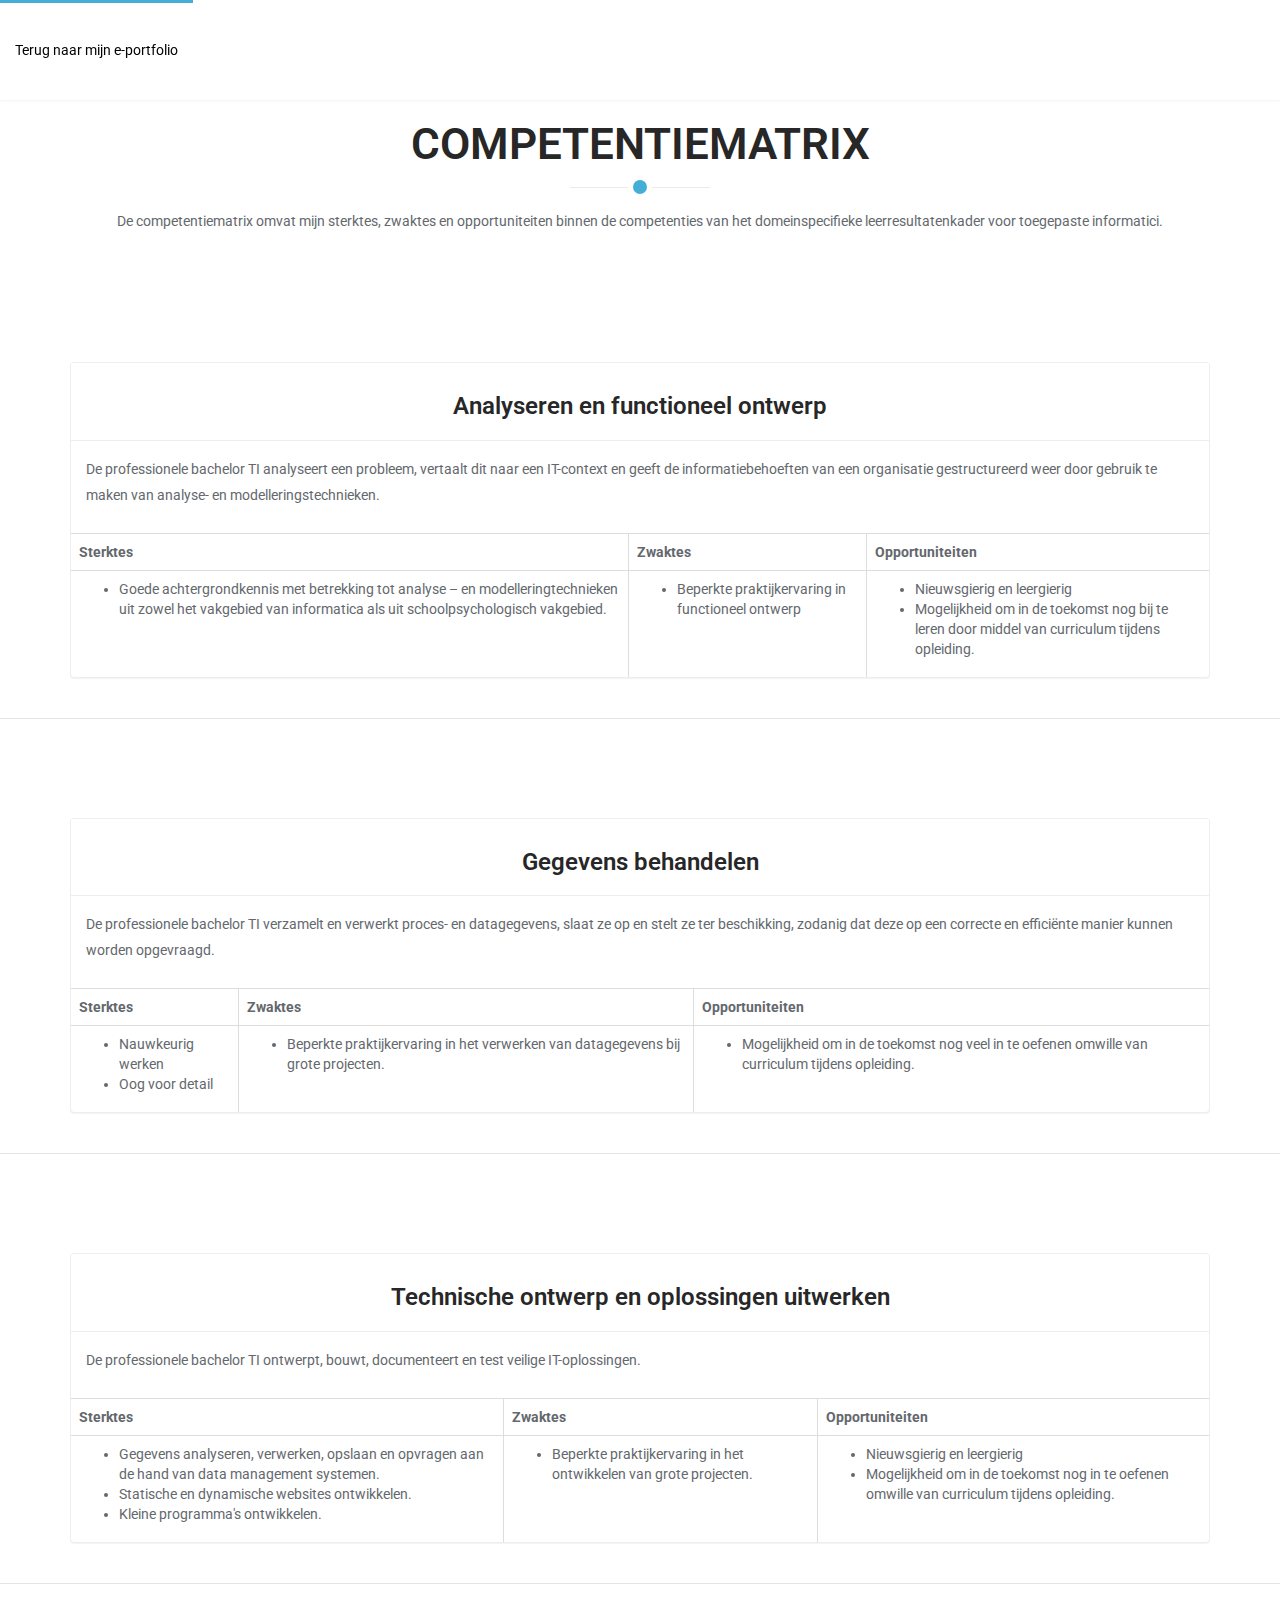
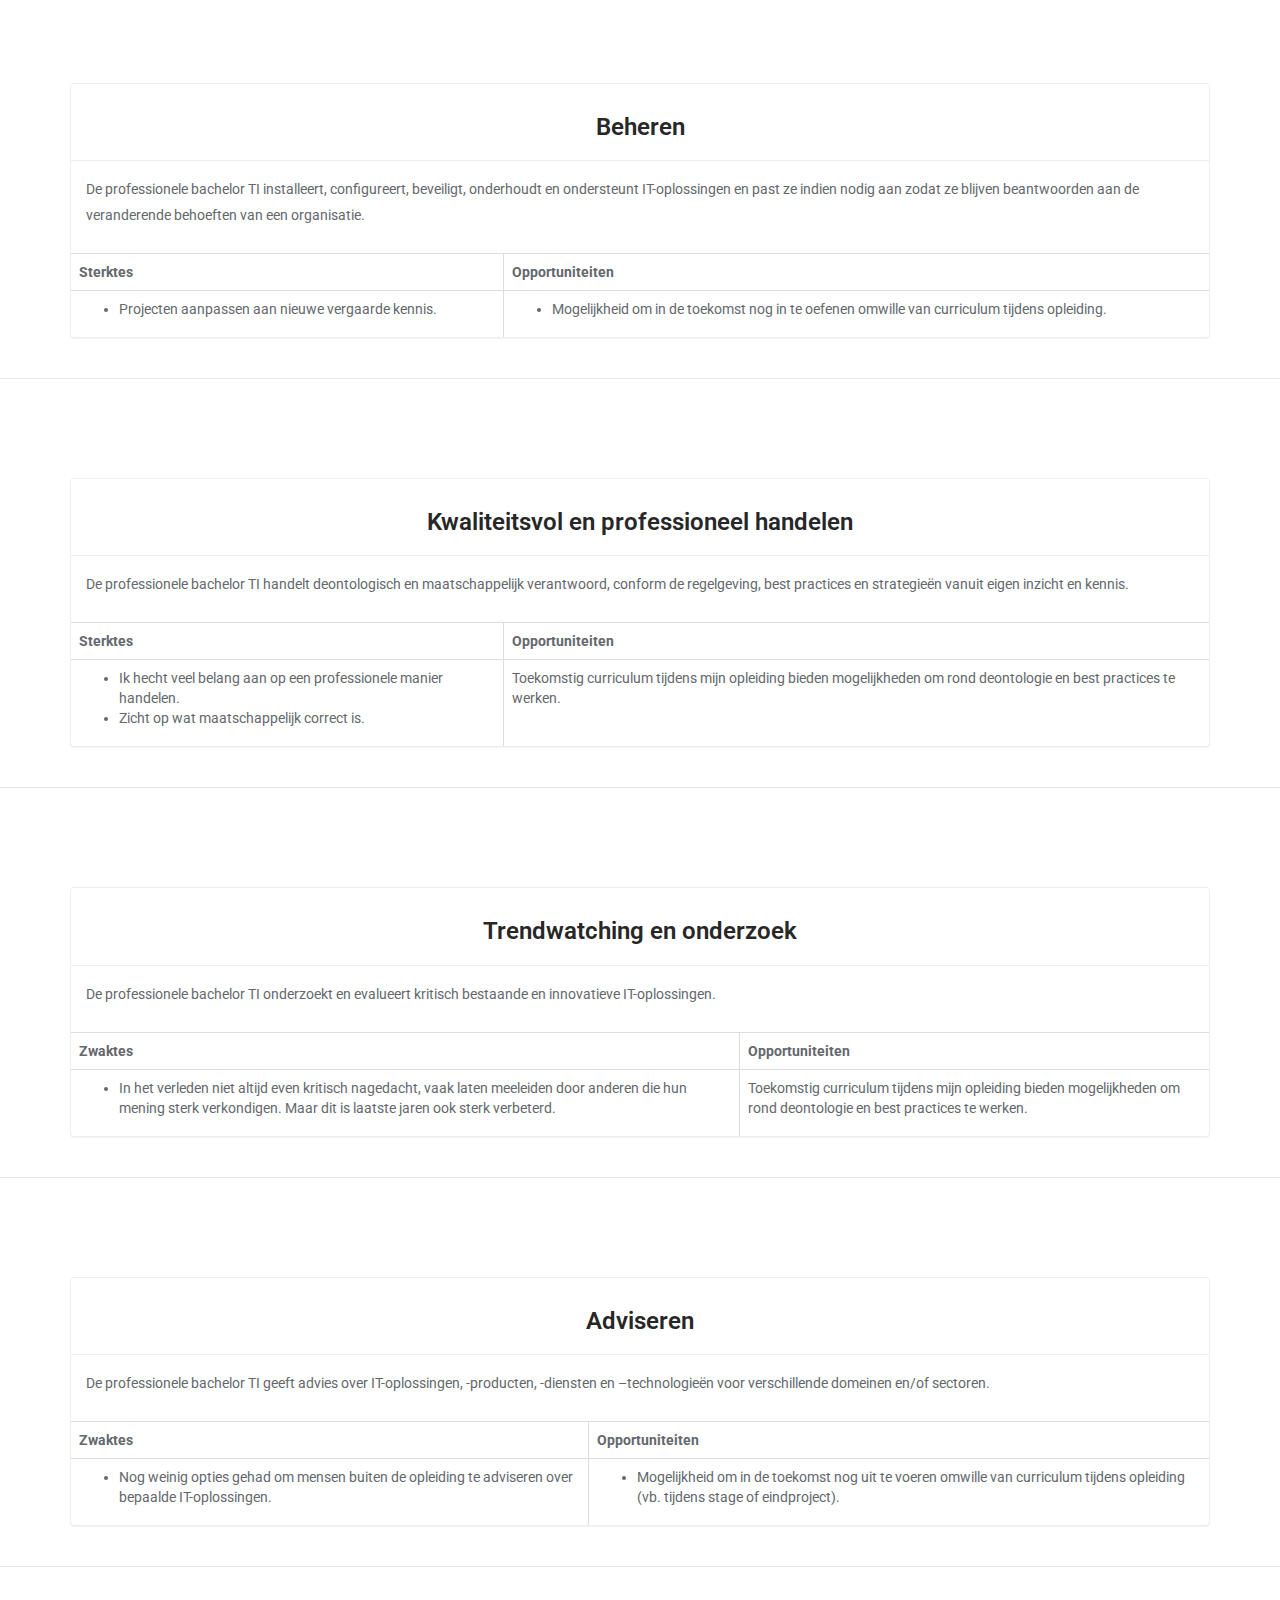
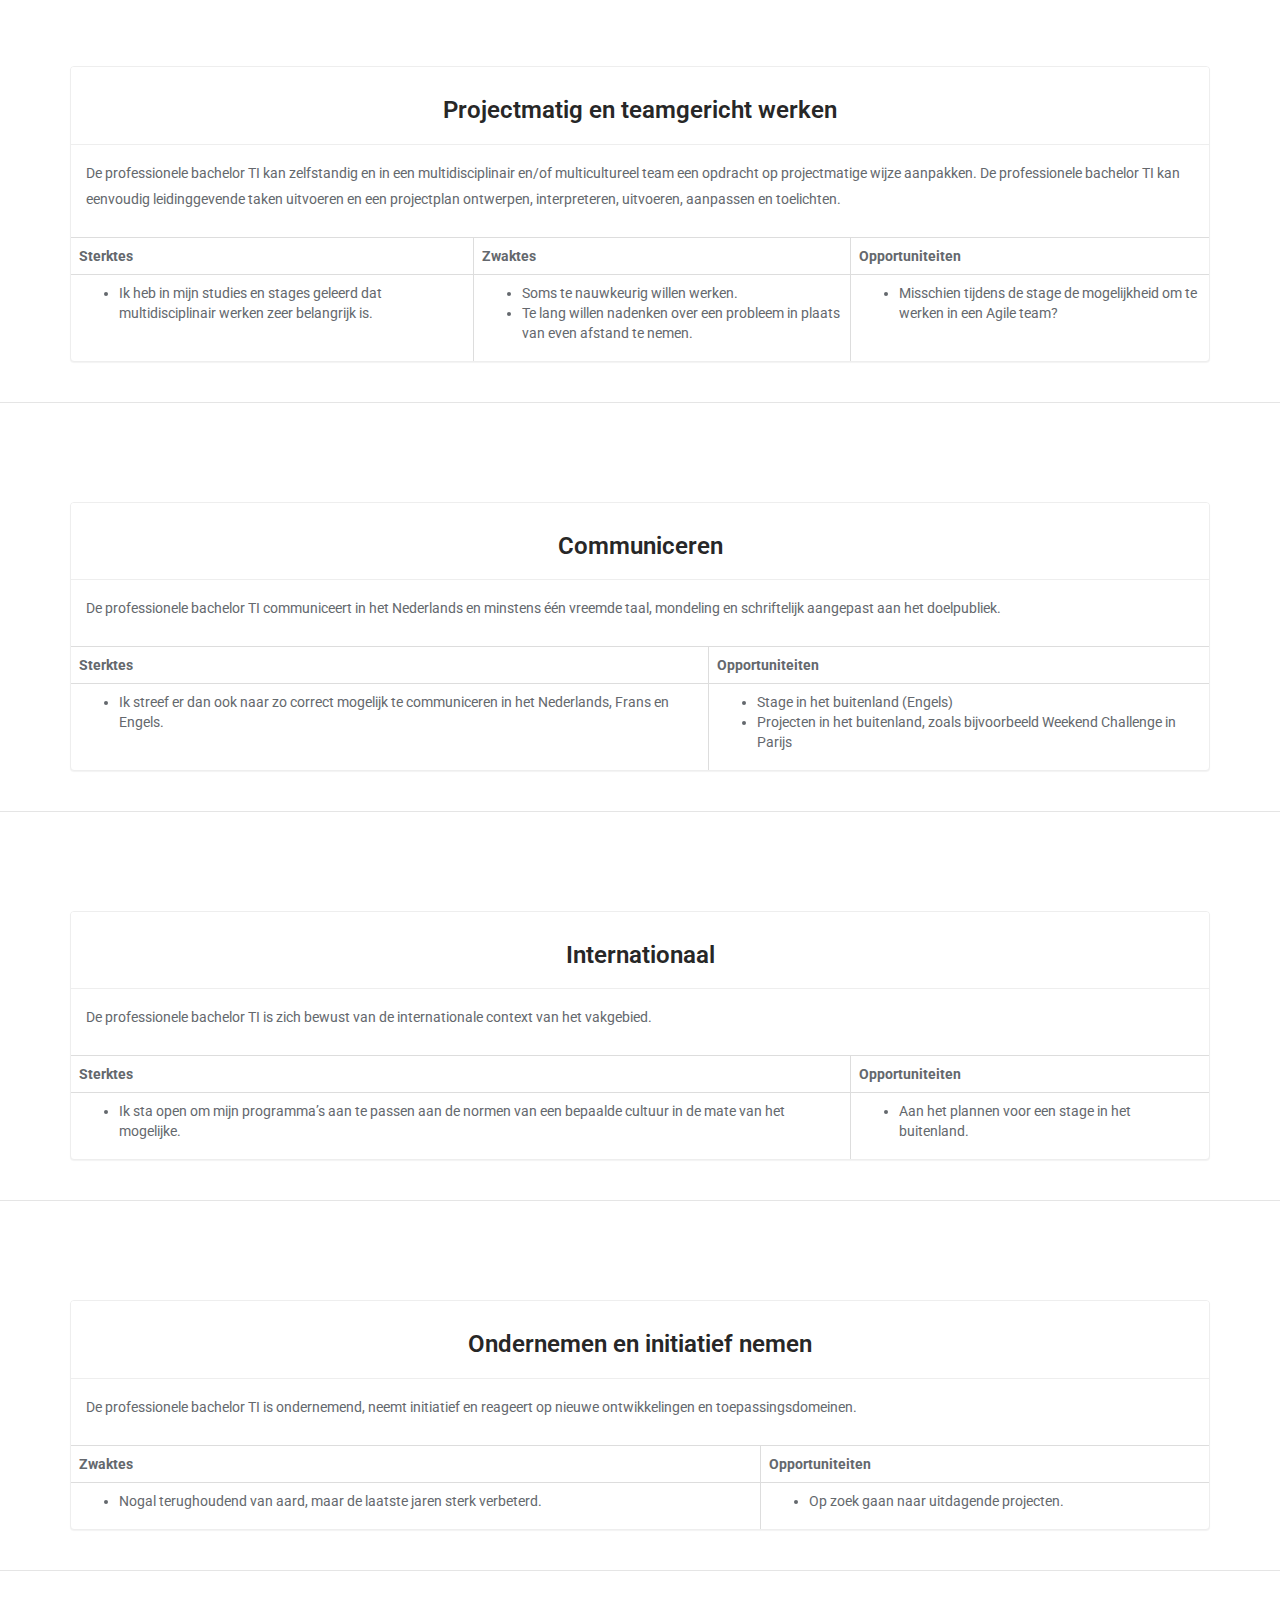
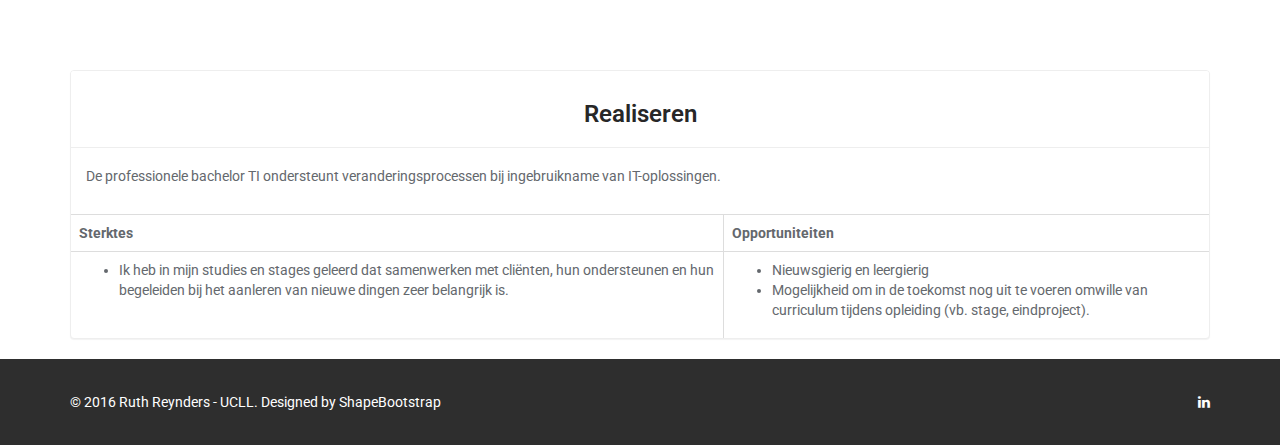
==== commit c80810af: "afwerking" ====
--- a/competentiematrix.html
+++ b/competentiematrix.html
@@ -41,7 +41,7 @@
 
     <div class="section-header">
         <h2 class="section-title text-center wow fadeInDown">Competentiematrix</h2>
-        <p class="text-center wow fadeInDown">De competentiematrix omvat mijn sterktes, zwaktes, opportuniteiten en bedreigingen binnen de competenties van het domeinspecifieke leerresultatenkader voor toegepaste informatici. </p>
+        <p class="text-center wow fadeInDown">De competentiematrix omvat mijn sterktes, zwaktes en opportuniteiten binnen de competenties van het domeinspecifieke leerresultatenkader voor toegepaste informatici. </p>
     </div>
 
     <section id="analyseren">
@@ -65,7 +65,6 @@
                             <th>Sterktes</th>
                             <th>Zwaktes</th>
                             <th>Opportuniteiten</th>
-                            <th>Bedreigingen</th>
                         </tr>
                     </thead>
                     <tbody>
@@ -86,7 +85,6 @@
                                     <li>Mogelijkheid om in de toekomst nog bij te leren door middel van curriculum tijdens opleiding.</li>
                                 </ul>
                             </td>
-                            <td></td>
                         </tr>
                     </tbody>
                 </table>
@@ -118,7 +116,6 @@
                             <th>Sterktes</th>
                             <th>Zwaktes</th>
                             <th>Opportuniteiten</th>
-                            <th>Bedreigingen</th>
                         </tr>
                     </thead>
                     <tbody>
@@ -139,7 +136,6 @@
                                     <li>Mogelijkheid om in de toekomst nog veel in te oefenen omwille van curriculum tijdens opleiding.</li>
                                 </ul>
                             </td>
-                            <td></td>
                         </tr>
                     </tbody>
                 </table>
@@ -171,7 +167,6 @@
                             <th>Sterktes</th>
                             <th>Zwaktes</th>
                             <th>Opportuniteiten</th>
-                            <th>Bedreigingen</th>
                         </tr>
                     </thead>
                     <tbody>
@@ -194,7 +189,6 @@
                                     <li>Mogelijkheid om in de toekomst nog in te oefenen omwille van curriculum tijdens opleiding.</li>
                                 </ul>
                             </td>
-                            <td></td>
                         </tr>
                     </tbody>
                 </table>
@@ -225,7 +219,6 @@
                         <tr>
                             <th>Sterktes</th>
                             <th>Opportuniteiten</th>
-                            <th>Bedreigingen</th>
                         </tr>
                     </thead>
                     <tbody>
@@ -240,7 +233,6 @@
                                     <li>Mogelijkheid om in de toekomst nog in te oefenen omwille van curriculum tijdens opleiding.</li>
                                 </ul>
                             </td>
-                            <td></td>
                         </tr>
                     </tbody>
                 </table>
@@ -271,7 +263,6 @@
                         <tr>
                             <th>Sterktes</th>
                             <th>Opportuniteiten</th>
-                            <th>Bedreigingen</th>
                         </tr>
                     </thead>
                     <tbody>
@@ -282,8 +273,7 @@
                                     <li>Zicht op wat maatschappelijk correct is.</li>
                                 </ul>
                             </td>
-                            <td></td>
-                            <td></td>
+                            <td>Toekomstig curriculum tijdens mijn opleiding bieden mogelijkheden om rond deontologie en best practices te werken.</td>
                         </tr>
                     </tbody>
                 </table>
@@ -314,7 +304,6 @@
                         <tr>
                             <th>Zwaktes</th>
                             <th>Opportuniteiten</th>
-                            <th>Bedreigingen</th>
                         </tr>
                     </thead>
                     <tbody>
@@ -324,8 +313,7 @@
                                     <li>In het verleden niet altijd even kritisch nagedacht, vaak laten meeleiden door anderen die hun mening sterk verkondigen. Maar dit is laatste jaren ook sterk verbeterd.</li>
                                 </ul>
                             </td>
-                            <td></td>
-                            <td></td>
+                            <td>Toekomstig curriculum tijdens mijn opleiding bieden mogelijkheden om rond deontologie en best practices te werken.</td>
                         </tr>
                     </tbody>
                 </table>
@@ -354,18 +342,22 @@
                 <table class="table table-bordered">
                     <thead>
                         <tr>
-                            <th>Opportuniteiten</th>
-                            <th>Bedreigingen</th>
-                        </tr>
-                    </thead>
-                    <tbody>
-                        <tr>
+                            <th>Zwaktes</th>
+                            <th>Opportuniteiten</th>
+                        </tr>
+                    </thead>
+                    <tbody>
+                        <tr>
+                            <td>
+                                <ul>
+                                    <li>Nog weinig opties gehad om mensen buiten de opleiding te adviseren over bepaalde IT-oplossingen.</li>
+                                </ul>
+                            </td>
                             <td>
                                 <ul>
                                     <li>Mogelijkheid om in de toekomst nog uit te voeren omwille van curriculum tijdens opleiding (vb. tijdens stage of eindproject).</li>
                                 </ul>
                             </td>
-                            <td></td>
                         </tr>
                     </tbody>
                 </table>
@@ -397,7 +389,6 @@
                             <th>Sterktes</th>
                             <th>Zwaktes</th>
                             <th>Opportuniteiten</th>
-                            <th>Bedreigingen</th>
                         </tr>
                     </thead>
                     <tbody>
@@ -418,7 +409,6 @@
                                     <li>Misschien tijdens de stage de mogelijkheid om te werken in een Agile team?</li>
                                 </ul>
                             </td>
-                            <td></td>
                         </tr>
                     </tbody>
                 </table>
@@ -449,7 +439,6 @@
                         <tr>
                             <th>Sterktes</th>
                             <th>Opportuniteiten</th>
-                            <th>Bedreigingen</th>
                         </tr>
                     </thead>
                     <tbody>
@@ -462,10 +451,9 @@
                             <td>
                                 <ul>
                                     <li>Stage in het buitenland (Engels)</li>
-                                    <li>Projecten in het buitenland (Frans)</li>
-                                </ul>
-                            </td>
-                            <td></td>
+                                    <li>Projecten in het buitenland, zoals bijvoorbeeld Weekend Challenge in Parijs</li>
+                                </ul>
+                            </td>
                         </tr>
                     </tbody>
                 </table>
@@ -496,7 +484,6 @@
                         <tr>
                             <th>Sterktes</th>
                             <th>Opportuniteiten</th>
-                            <th>Bedreigingen</th>
                         </tr>
                     </thead>
                     <tbody>
@@ -511,7 +498,6 @@
                                     <li>Aan het plannen voor een stage in het buitenland.</li>
                                 </ul>
                             </td>
-                            <td></td>
                         </tr>
                     </tbody>
                 </table>
@@ -542,7 +528,6 @@
                         <tr>
                             <th>Zwaktes</th>
                             <th>Opportuniteiten</th>
-                            <th>Bedreigingen</th>
                         </tr>
                     </thead>
                     <tbody>
@@ -557,7 +542,6 @@
                                     <li>Op zoek gaan naar uitdagende projecten.</li>
                                 </ul>
                             </td>
-                            <td></td>
                         </tr>
                     </tbody>
                 </table>
@@ -588,7 +572,6 @@
                         <tr>
                             <th>Sterktes</th>
                             <th>Opportuniteiten</th>
-                            <th>Bedreigingen</th>
                         </tr>
                     </thead>
                     <tbody>
@@ -604,7 +587,6 @@
                                     <li>Mogelijkheid om in de toekomst nog uit te voeren omwille van curriculum tijdens opleiding (vb. stage, eindproject).</li>
                                 </ul>
                             </td>
-                            <td></td>
                         </tr>
                     </tbody>
                 </table>
